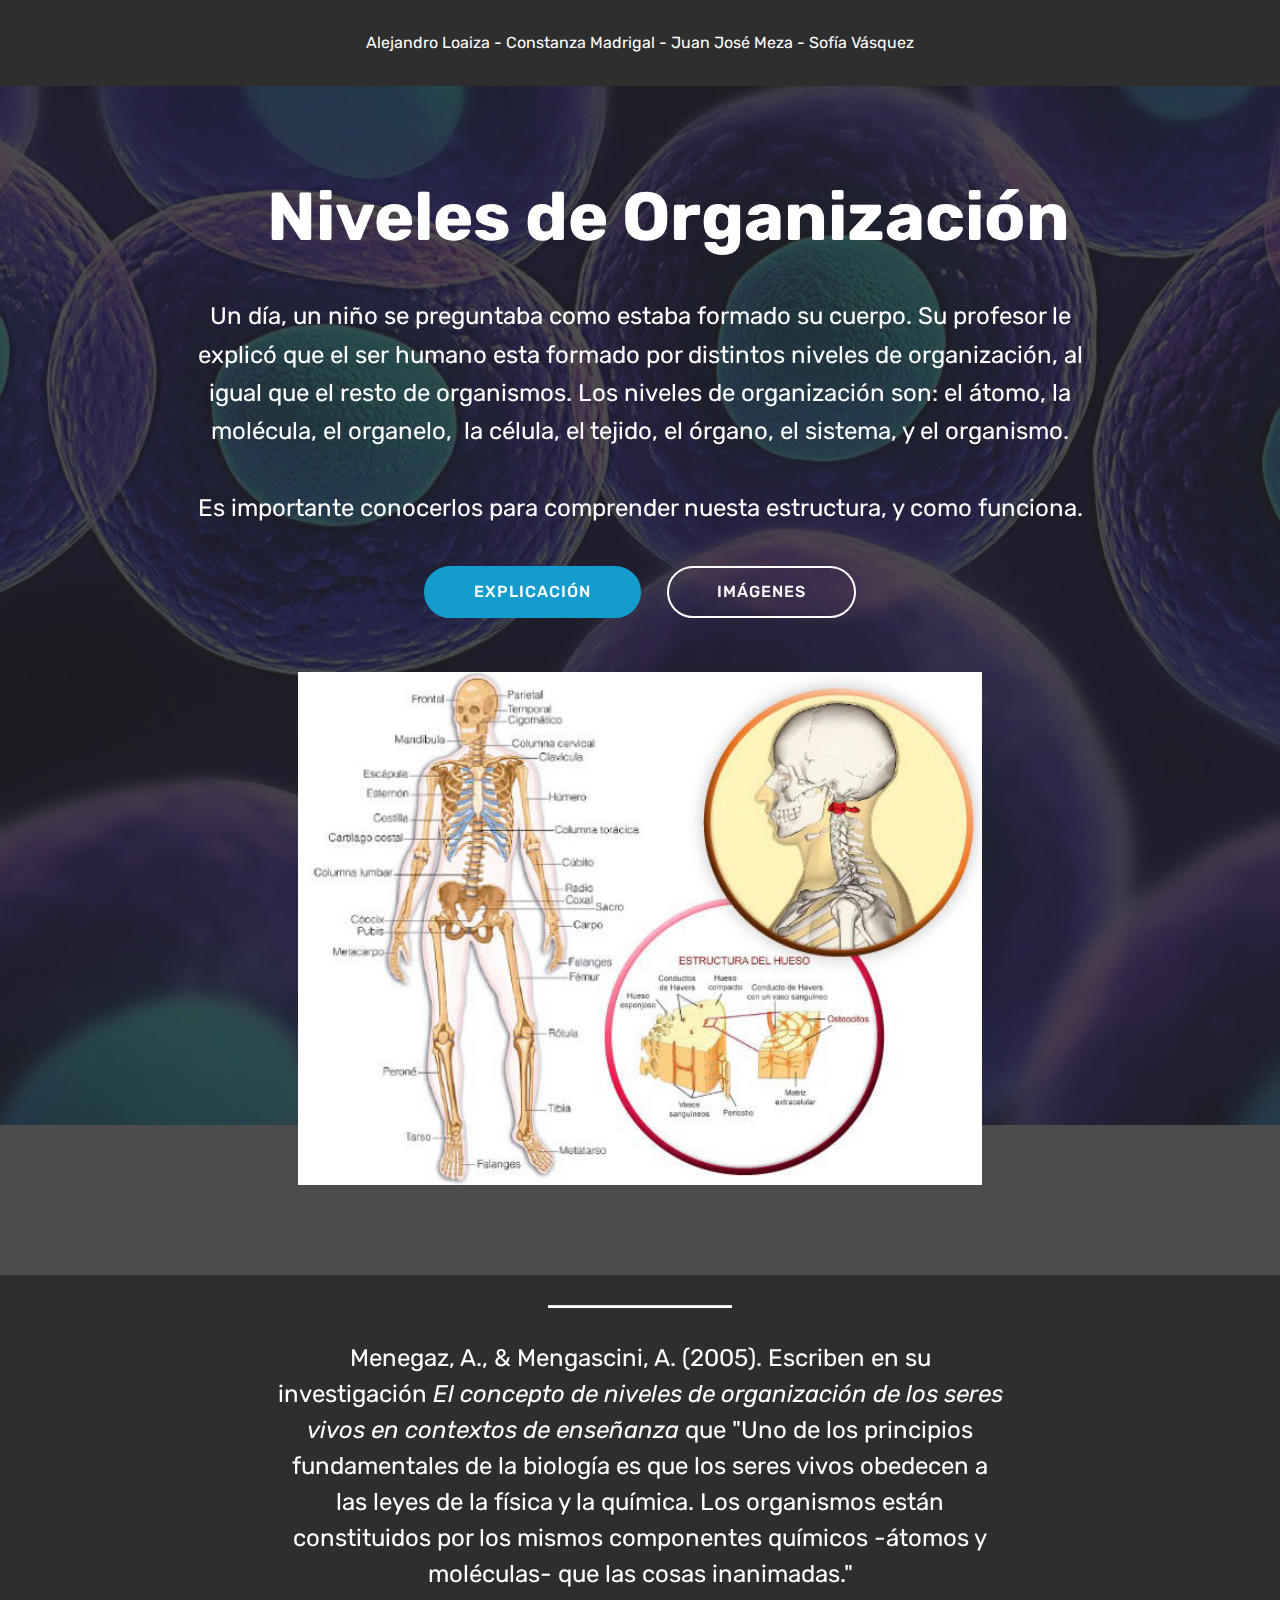
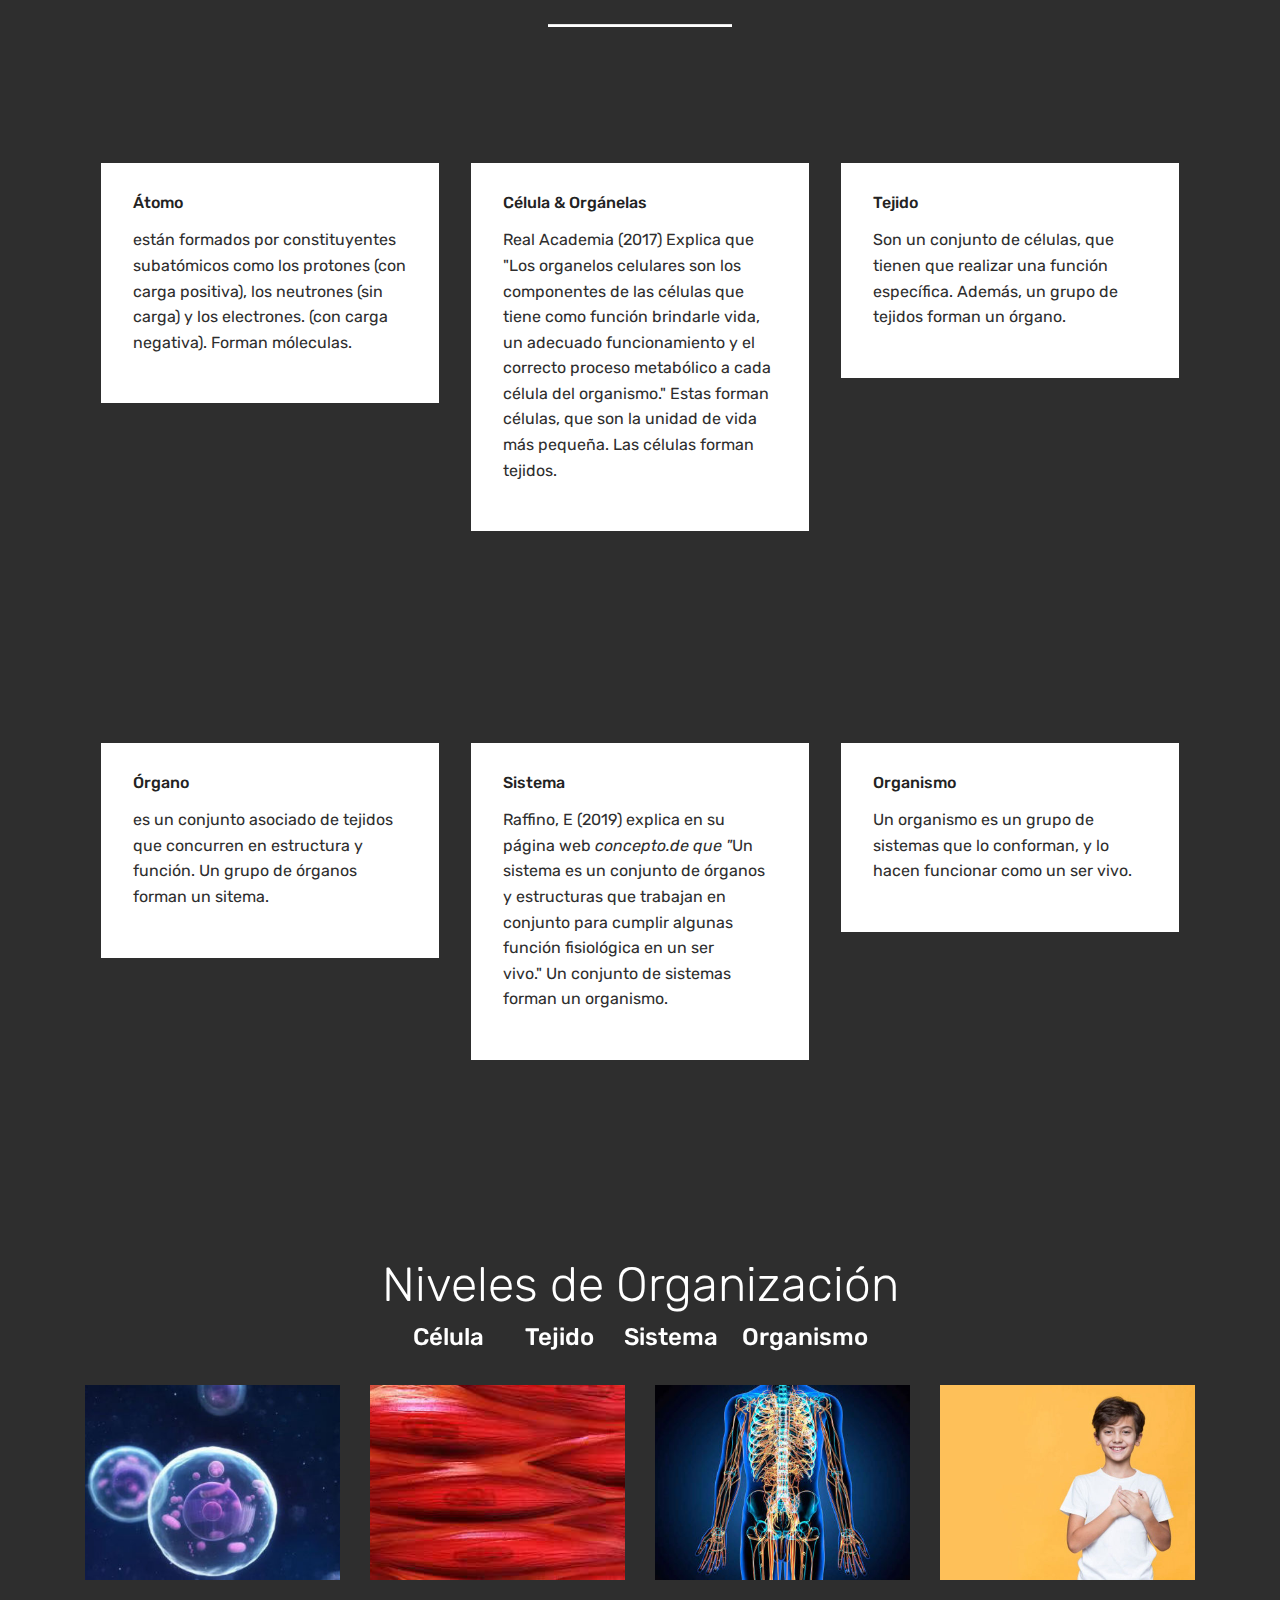
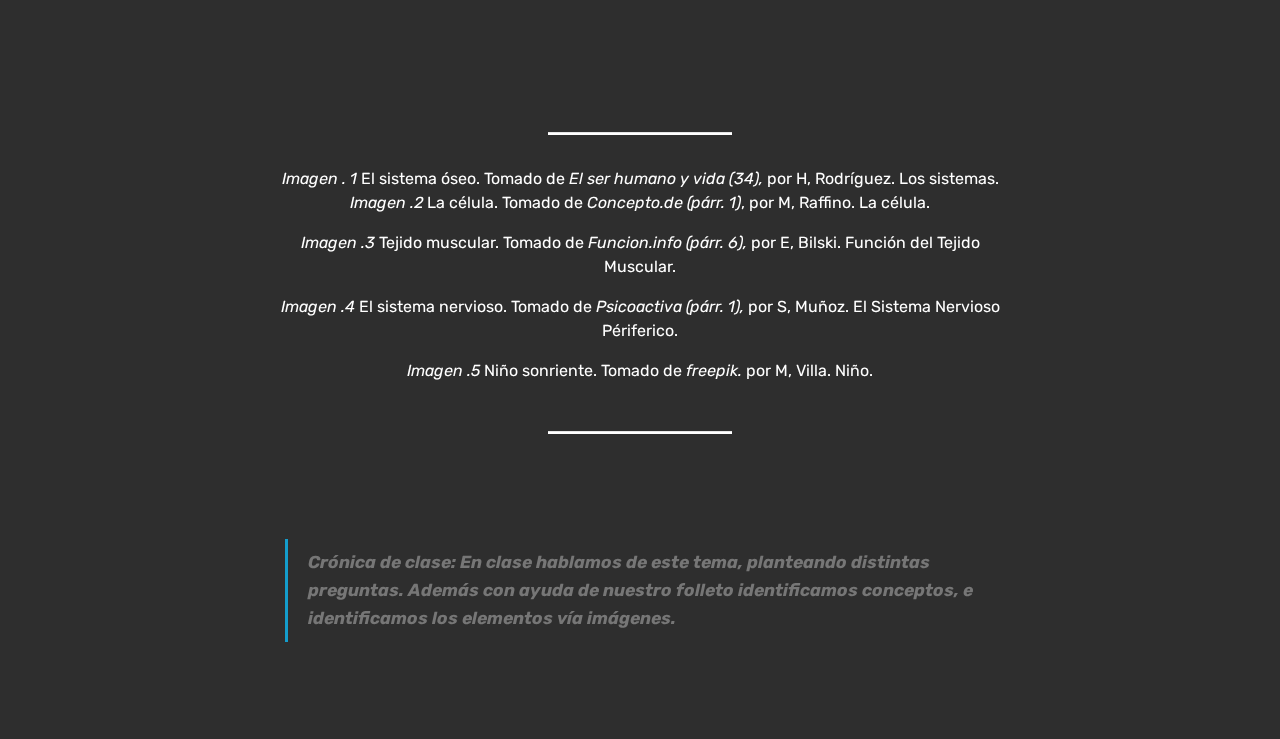
==== page1.html @ 7a5277c5 "create github pages" ====
<!DOCTYPE html>
<html  >
<head>
  <!-- Site made with Mobirise Website Builder v4.12.3, https://mobirise.com -->
  <meta charset="UTF-8">
  <meta http-equiv="X-UA-Compatible" content="IE=edge">
  <meta name="generator" content="Mobirise v4.12.3, mobirise.com">
  <meta name="viewport" content="width=device-width, initial-scale=1, minimum-scale=1">
  <link rel="shortcut icon" href="assets/images/logo4.png" type="image/x-icon">
  <meta name="description" content="Site Builder Description">
  
  
  <title>Niveles &nbsp;de Organización</title>
  <link rel="stylesheet" href="assets/web/assets/mobirise-icons/mobirise-icons.css">
  <link rel="stylesheet" href="assets/bootstrap/css/bootstrap.min.css">
  <link rel="stylesheet" href="assets/bootstrap/css/bootstrap-grid.min.css">
  <link rel="stylesheet" href="assets/bootstrap/css/bootstrap-reboot.min.css">
  <link rel="stylesheet" href="assets/tether/tether.min.css">
  <link rel="stylesheet" href="assets/theme/css/style.css">
  <link rel="preload" as="style" href="assets/mobirise/css/mbr-additional.css"><link rel="stylesheet" href="assets/mobirise/css/mbr-additional.css" type="text/css">
  
  
  
</head>
<body>
  <section once="footers" class="cid-rWWOIj3peO" id="footer6-5">

    

    

    <div class="container">
        <div class="media-container-row align-center mbr-white">
            <div class="col-12">
                <p class="mbr-text mb-0 mbr-fonts-style display-7">Alejandro Loaiza - Constanza Madrigal - Juan José Meza - Sofía Vásquez</p>
            </div>
        </div>
    </div>
</section>

<section class="engine"><a href="https://mobirise.info/o">portfolio site templates</a></section><section class="header4 cid-rWZoRmGzNW mbr-parallax-background" id="header4-6">

    

    <div class="mbr-overlay" style="opacity: 0.8; background-color: rgb(35, 35, 35);">
    </div>

    <div class="container">
        <div class="row justify-content-md-center">
            <div class="media-content col-md-10">
                <h1 class="mbr-section-title align-center mbr-white pb-3 mbr-bold mbr-fonts-style display-1"><p>&nbsp; &nbsp; Niveles de Organización<br></p></h1>
                
                <div class="mbr-text align-center mbr-white pb-3">
                    <p class="mbr-text mbr-fonts-style display-5">Un día, un niño se preguntaba como estaba formado su cuerpo. Su profesor le explicó que el ser&nbsp;humano esta formado por distintos niveles de organización, al igual que el resto de organismos. Los niveles de organización son: el átomo, la molécula, el organelo,&nbsp; la célula, el tejido, el órgano, el sistema, y el organismo. 
<br>
<br>Es importante conocerlos para comprender nuesta estructura, y como funciona.</p>
                </div>
                <div class="mbr-section-btn align-center"><a class="btn btn-md btn-primary display-4" href="page1.html#features4-8">EXPLICACIÓN</a>
                    <a class="btn btn-md btn-white-outline display-4" href="page1.html#gallery5-b">IMÁGENES</a></div>
            </div>
            <div class="mbr-figure pt-5">
                <img src="assets/images/noticia-182714-sistema-oseo-cuerpo-humano-620x465.jpg" alt="Mobirise" title="" style="width: 60%;">
            </div>
        </div>
    </div>
</section>

<section class="mbr-section article content10 cid-rWZoXyyfCO" id="content10-7">
    
     

    <div class="container">
        <div class="inner-container" style="width: 66%;">
            <hr class="line" style="width: 25%;">
            <div class="section-text align-center mbr-white mbr-fonts-style display-5">Menegaz, A., &amp; Mengascini, A. (2005). Escriben en su investigación <em>El concepto de niveles de organización de los seres vivos en contextos de enseñanza</em> que "Uno de los principios fundamentales de la biología es que los seres vivos obedecen a las leyes de la física y la química. Los organismos están constituidos por los mismos componentes químicos -átomos y moléculas- que las cosas inanimadas."</div>
            <hr class="line" style="width: 25%;">
        </div>
    </div>
</section>

<section class="features4 cid-rWZoZ2xTyP" id="features4-8">
    
         

    
    <div class="container">
        <div class="media-container-row">
            <div class="card p-3 col-12 col-md-6 col-lg-4">
                <div class="card-wrapper media-container-row media-container-row">
                    <div class="card-box">
                        <h4 class="card-title pb-3 mbr-fonts-style display-7">Átomo</h4>
                        <p class="mbr-text mbr-fonts-style display-7">están formados por constituyentes subatómicos como los protones (con carga positiva), los neutrones (sin carga) y los electrones. (con carga negativa). Forman móleculas.</p>
                    </div>
                </div>
            </div>

            <div class="card p-3 col-12 col-md-6 col-12 col-md-6 col-lg-4">
                <div class="card-wrapper media-container-row">
                    <div class="card-box">
                        <h4 class="card-title pb-3 mbr-fonts-style display-7">Célula &amp; Orgánelas&nbsp;</h4>
                        <p class="mbr-text mbr-fonts-style display-7">Real Academia (2017) Explica que "Los organelos celulares son los componentes de las células que tiene como función brindarle vida, un adecuado funcionamiento y el correcto proceso metabólico a cada célula del organismo."&nbsp;Estas forman células, que son la unidad de vida más pequeña. Las células forman tejidos.</p>
                    </div>
                </div>
            </div>

            <div class="card p-3 col-12 col-md-6 col-lg-4">
                <div class="card-wrapper media-container-row">
                    <div class="card-box">
                        <h4 class="card-title pb-3 mbr-fonts-style display-7">Tejido</h4>
                        <p class="mbr-text mbr-fonts-style display-7">Son un conjunto de células, que tienen que realizar una función específica. Además, un grupo de tejidos forman un órgano.</p>
                    </div>
                </div>
            </div>

            
        </div>
    </div>
</section>

<section class="features4 cid-rWZpnR6mOl" id="features4-a">
    
         

    
    <div class="container">
        <div class="media-container-row">
            <div class="card p-3 col-12 col-md-6 col-lg-4">
                <div class="card-wrapper media-container-row media-container-row">
                    <div class="card-box">
                        <h4 class="card-title pb-3 mbr-fonts-style display-7">Órgano&nbsp;</h4>
                        <p class="mbr-text mbr-fonts-style display-7">es un conjunto asociado de tejidos que concurren en estructura y función. Un grupo de órganos forman un sitema.</p>
                    </div>
                </div>
            </div>

            <div class="card p-3 col-12 col-md-6 col-12 col-md-6 col-lg-4">
                <div class="card-wrapper media-container-row">
                    <div class="card-box">
                        <h4 class="card-title pb-3 mbr-fonts-style display-7">Sistema</h4>
                        <p class="mbr-text mbr-fonts-style display-7">Raffino, E (2019) explica en su página web<em> concepto.de que "</em>Un sistema es un conjunto de órganos y estructuras que trabajan en conjunto para cumplir algunas función fisiológica en un ser vivo."&nbsp;Un conjunto de sistemas forman un organismo.</p>
                    </div>
                </div>
            </div>

            <div class="card p-3 col-12 col-md-6 col-lg-4">
                <div class="card-wrapper media-container-row">
                    <div class="card-box">
                        <h4 class="card-title pb-3 mbr-fonts-style display-7">Organismo</h4>
                        <p class="mbr-text mbr-fonts-style display-7">Un organismo es un grupo de sistemas que lo conforman, y lo hacen funcionar como un ser vivo.</p>
                    </div>
                </div>
            </div>

            
        </div>
    </div>
</section>

<section class="mbr-gallery gallery5 cid-rWZpqPGuiv" id="gallery5-b">

    

    

    <div class="container">
        <h3 class="mbr-section-title align-center mbr-fonts-style display-2">Niveles de Organización</h3>
        <h4 class="mbr-section-subtitle align-center pb-4 mbr-fonts-style display-5">Célula &nbsp; &nbsp; &nbsp; Tejido &nbsp; &nbsp; Sistema &nbsp; &nbsp;Organismo</h4>
        <div class="row mbr-gallery" data-toggle="modal" data-target="#rX0uHtG4Ke">
            <div class="col-sm-6 col-md-4 col-lg-3 item gallery-image">
                <div class="item-wrapper">
                    <img class="w-100" src="assets/images/celula-e1523472422656-510x261.jpg" alt="" data-slide-to="0" title="" data-target="#rX0uHtGqkc">
                </div>
            </div>
            <div class="col-sm-6 col-md-4 col-lg-3 item gallery-image">
                <div class="item-wrapper">
                    <img class="w-100" src="assets/images/images-280x180.jpg" alt="" data-slide-to="1" title="" data-target="#rX0uHtGqkc">
                </div>
            </div>
            <div class="col-sm-6 col-md-4 col-lg-3 item gallery-image">
                <div class="item-wrapper">
                    <img class="w-100" src="assets/images/sistema-nervioso-periferico-510x287.jpg" alt="" data-slide-to="2" title="" data-target="#rX0uHtGqkc">
                </div>
            </div>
            <div class="col-sm-6 col-md-4 col-lg-3 item gallery-image">
                <div class="item-wrapper">
                    <img class="w-100" src="assets/images/nino-sonriente-cogidos-mano-lugar-corazon-23-2148414510-510x390.jpg" alt="" data-slide-to="3" title="" data-target="#rX0uHtGqkc">
                </div>
            </div>
        </div>

        <div class="modal mbr-slider fade" tabindex="-1" role="dialog" aria-hidden="true" id="rX0uHtG4Ke">
            <div class="modal-dialog" role="document">
                <div class="modal-content">
                    <div class="modal-body">
                        <div class="carousel slide" data-ride="carousel" id="rX0uHtGqkc">
                            <div class="carousel-inner">
                                <div class="carousel-item active">
                                    <img class="d-block w-100" src="assets/images/celula-e1523472422656-510x261.jpg" alt="">
                                </div>
                                <div class="carousel-item">
                                    <img class="d-block w-100" src="assets/images/images-280x180.jpg" alt="">
                                </div>
                                <div class="carousel-item">
                                    <img class="d-block w-100" src="assets/images/sistema-nervioso-periferico-510x287.jpg" alt="">
                                </div>
                                <div class="carousel-item">
                                    <img class="d-block w-100" src="assets/images/nino-sonriente-cogidos-mano-lugar-corazon-23-2148414510-510x390.jpg" alt="">
                                </div>
                            </div>
                            <ol class="carousel-indicators">
                                <li data-slide-to="0" class="active" data-target="#rX0uHtGqkc"></li>
                                <li data-slide-to="1" data-target="#rX0uHtGqkc"></li>
                                <li data-slide-to="2" data-target="#rX0uHtGqkc"></li>
                                <li data-slide-to="3" data-target="#rX0uHtGqkc"></li>
                            </ol>
                            <a role="button" href="" class="close" data-dismiss="modal" aria-label="Close">
                            </a>
                            <a class="carousel-control-prev carousel-control" role="button" data-slide="prev" href="#rX0uHtGqkc">
                                <span class="mbri-left mbr-iconfont" aria-hidden="true"></span>
                                <span class="sr-only">Previous</span>
                            </a>
                            <a class="carousel-control-next carousel-control" role="button" data-slide="next" href="#rX0uHtGqkc">
                                <span class="mbri-right mbr-iconfont" aria-hidden="true"></span>
                                <span class="sr-only">Next</span>
                            </a>
                        </div>
                    </div>
                </div>
            </div>
        </div>
    </div>
</section>

<section class="mbr-section article content10 cid-rX01HEobmO" id="content10-c">
    
     

    <div class="container">
        <div class="inner-container" style="width: 66%;">
            <hr class="line" style="width: 25%;">
            <div class="section-text align-center mbr-white mbr-fonts-style display-7"><p><em>Imagen . 1 </em>El sistema óseo. Tomado de <em>El ser humano y vida (34), </em>por H, Rodríguez. Los sistemas.<br><em>Imagen .2 </em>La célula. Tomado de <em>Concepto.de (párr. 1)</em>, por M, Raffino. La célula<span style="font-size: 1rem;">.</span></p><p><span style="font-size: 1rem;"><em>Imagen .3</em> Tejido muscular. Tomado de <em>Funcion.info (párr. 6), </em>por E, Bilski. Función del Tejido Muscular.</span></p><p><span style="font-size: 1rem;"><em>Imagen .4 </em>El sistema nervioso. Tomado de <em>Psicoactiva (párr. 1), </em>por S, Muñoz. El Sistema Nervioso Périferico.</span></p><p><span style="font-size: 1rem;"><em>Imagen .5</em> Niño sonriente. Tomado de <em>freepik. </em>por M, Villa. Niño.</span></p></div>
            <hr class="line" style="width: 25%;">
        </div>
    </div>
</section>

<section class="mbr-section article content1 cid-rX060e15Qi" id="content2-d">

     

    <div class="container">
        <div class="media-container-row">
            <div class="mbr-text col-12 col-md-8 mbr-fonts-style display-7">
                <blockquote><strong>Crónica de clase: En clase hablamos de este tema, planteando distintas preguntas. Además con ayuda de nuestro folleto identificamos conceptos, e identificamos los elementos vía imágenes.</strong></blockquote>
            </div>
        </div>
    </div>
</section>


  <script src="assets/web/assets/jquery/jquery.min.js"></script>
  <script src="assets/popper/popper.min.js"></script>
  <script src="assets/bootstrap/js/bootstrap.min.js"></script>
  <script src="assets/tether/tether.min.js"></script>
  <script src="assets/smoothscroll/smooth-scroll.js"></script>
  <script src="assets/parallax/jarallax.min.js"></script>
  <script src="assets/theme/js/script.js"></script>
  
  
</body>
</html>
---- assets/web/assets/mobirise-icons/mobirise-icons.css ----
@font-face {
  font-family: 'MobiriseIcons';
  src:  url('mobirise-icons.eot?spat4u');
  src:  url('mobirise-icons.eot?spat4u#iefix') format('embedded-opentype'),
    url('mobirise-icons.ttf?spat4u') format('truetype'),
    url('mobirise-icons.woff?spat4u') format('woff'),
    url('mobirise-icons.svg?spat4u#MobiriseIcons') format('svg');
  font-weight: normal;
  font-style: normal;
  font-display: swap;
}

[class^="mbri-"], [class*=" mbri-"] {
  /* use !important to prevent issues with browser extensions that change fonts */
  font-family: MobiriseIcons !important;
  speak: none;
  font-style: normal;
  font-weight: normal;
  font-variant: normal;
  text-transform: none;
  line-height: 1;

  /* Better Font Rendering =========== */
  -webkit-font-smoothing: antialiased;
  -moz-osx-font-smoothing: grayscale;
}

.mbri-add-submenu:before {
  content: "\e900";
}
.mbri-alert:before {
  content: "\e901";
}
.mbri-align-center:before {
  content: "\e902";
}
.mbri-align-justify:before {
  content: "\e903";
}
.mbri-align-left:before {
  content: "\e904";
}
.mbri-align-right:before {
  content: "\e905";
}
.mbri-android:before {
  content: "\e906";
}
.mbri-apple:before {
  content: "\e907";
}
.mbri-arrow-down:before {
  content: "\e908";
}
.mbri-arrow-next:before {
  content: "\e909";
}
.mbri-arrow-prev:before {
  content: "\e90a";
}
.mbri-arrow-up:before {
  content: "\e90b";
}
.mbri-bold:before {
  content: "\e90c";
}
.mbri-bookmark:before {
  content: "\e90d";
}
.mbri-bootstrap:before {
  content: "\e90e";
}
.mbri-briefcase:before {
  content: "\e90f";
}
.mbri-browse:before {
  content: "\e910";
}
.mbri-bulleted-list:before {
  content: "\e911";
}
.mbri-calendar:before {
  content: "\e912";
}
.mbri-camera:before {
  content: "\e913";
}
.mbri-cart-add:before {
  content: "\e914";
}
.mbri-cart-full:before {
  content: "\e915";
}
.mbri-cash:before {
  content: "\e916";
}
.mbri-change-style:before {
  content: "\e917";
}
.mbri-chat:before {
  content: "\e918";
}
.mbri-clock:before {
  content: "\e919";
}
.mbri-close:before {
  content: "\e91a";
}
.mbri-cloud:before {
  content: "\e91b";
}
.mbri-code:before {
  content: "\e91c";
}
.mbri-contact-form:before {
  content: "\e91d";
}
.mbri-credit-card:before {
  content: "\e91e";
}
.mbri-cursor-click:before {
  content: "\e91f";
}
.mbri-cust-feedback:before {
  content: "\e920";
}
.mbri-database:before {
  content: "\e921";
}
.mbri-delivery:before {
  content: "\e922";
}
.mbri-desktop:before {
  content: "\e923";
}
.mbri-devices:before {
  content: "\e924";
}
.mbri-down:before {
  content: "\e925";
}
.mbri-download:before {
  content: "\e989";
}
.mbri-drag-n-drop:before {
  content: "\e927";
}
.mbri-drag-n-drop2:before {
  content: "\e928";
}
.mbri-edit:before {
  content: "\e929";
}
.mbri-edit2:before {
  content: "\e92a";
}
.mbri-error:before {
  content: "\e92b";
}
.mbri-extension:before {
  content: "\e92c";
}
.mbri-features:before {
  content: "\e92d";
}
.mbri-file:before {
  content: "\e92e";
}
.mbri-flag:before {
  content: "\e92f";
}
.mbri-folder:before {
  content: "\e930";
}
.mbri-gift:before {
  content: "\e931";
}
.mbri-github:before {
  content: "\e932";
}
.mbri-globe:before {
  content: "\e933";
}
.mbri-globe-2:before {
  content: "\e934";
}
.mbri-growing-chart:before {
  content: "\e935";
}
.mbri-hearth:before {
  content: "\e936";
}
.mbri-help:before {
  content: "\e937";
}
.mbri-home:before {
  content: "\e938";
}
.mbri-hot-cup:before {
  content: "\e939";
}
.mbri-idea:before {
  content: "\e93a";
}
.mbri-image-gallery:before {
  content: "\e93b";
}
.mbri-image-slider:before {
  content: "\e93c";
}
.mbri-info:before {
  content: "\e93d";
}
.mbri-italic:before {
  content: "\e93e";
}
.mbri-key:before {
  content: "\e93f";
}
.mbri-laptop:before {
  content: "\e940";
}
.mbri-layers:before {
  content: "\e941";
}
.mbri-left-right:before {
  content: "\e942";
}
.mbri-left:before {
  content: "\e943";
}
.mbri-letter:before {
  content: "\e944";
}
.mbri-like:before {
  content: "\e945";
}
.mbri-link:before {
  content: "\e946";
}
.mbri-lock:before {
  content: "\e947";
}
.mbri-login:before {
  content: "\e948";
}
.mbri-logout:before {
  content: "\e949";
}
.mbri-magic-stick:before {
  content: "\e94a";
}
.mbri-map-pin:before {
  content: "\e94b";
}
.mbri-menu:before {
  content: "\e94c";
}
.mbri-mobile:before {
  content: "\e94d";
}
.mbri-mobile2:before {
  content: "\e94e";
}
.mbri-mobirise:before {
  content: "\e94f";
}
.mbri-more-horizontal:before {
  content: "\e950";
}
.mbri-more-vertical:before {
  content: "\e951";
}
.mbri-music:before {
  content: "\e952";
}
.mbri-new-file:before {
  content: "\e953";
}
.mbri-numbered-list:before {
  content: "\e954";
}
.mbri-opened-folder:before {
  content: "\e955";
}
.mbri-pages:before {
  content: "\e956";
}
.mbri-paper-plane:before {
  content: "\e957";
}
.mbri-paperclip:before {
  content: "\e958";
}
.mbri-photo:before {
  content: "\e959";
}
.mbri-photos:before {
  content: "\e95a";
}
.mbri-pin:before {
  content: "\e95b";
}
.mbri-play:before {
  content: "\e95c";
}
.mbri-plus:before {
  content: "\e95d";
}
.mbri-preview:before {
  content: "\e95e";
}
.mbri-print:before {
  content: "\e95f";
}
.mbri-protect:before {
  content: "\e960";
}
.mbri-question:before {
  content: "\e961";
}
.mbri-quote-left:before {
  content: "\e962";
}
.mbri-quote-right:before {
  content: "\e963";
}
.mbri-refresh:before {
  content: "\e964";
}
.mbri-responsive:before {
  content: "\e965";
}
.mbri-right:before {
  content: "\e966";
}
.mbri-rocket:before {
  content: "\e967";
}
.mbri-sad-face:before {
  content: "\e968";
}
.mbri-sale:before {
  content: "\e969";
}
.mbri-save:before {
  content: "\e96a";
}
.mbri-search:before {
  content: "\e96b";
}
.mbri-setting:before {
  content: "\e96c";
}
.mbri-setting2:before {
  content: "\e96d";
}
.mbri-setting3:before {
  content: "\e96e";
}
.mbri-share:before {
  content: "\e96f";
}
.mbri-shopping-bag:before {
  content: "\e970";
}
.mbri-shopping-basket:before {
  content: "\e971";
}
.mbri-shopping-cart:before {
  content: "\e972";
}
.mbri-sites:before {
  content: "\e973";
}
.mbri-smile-face:before {
  content: "\e974";
}
.mbri-speed:before {
  content: "\e975";
}
.mbri-star:before {
  content: "\e976";
}
.mbri-success:before {
  content: "\e977";
}
.mbri-sun:before {
  content: "\e978";
}
.mbri-sun2:before {
  content: "\e979";
}
.mbri-tablet:before {
  content: "\e97a";
}
.mbri-tablet-vertical:before {
  content: "\e97b";
}
.mbri-target:before {
  content: "\e97c";
}
.mbri-timer:before {
  content: "\e97d";
}
.mbri-to-ftp:before {
  content: "\e97e";
}
.mbri-to-local-drive:before {
  content: "\e97f";
}
.mbri-touch-swipe:before {
  content: "\e980";
}
.mbri-touch:before {
  content: "\e981";
}
.mbri-trash:before {
  content: "\e982";
}
.mbri-underline:before {
  content: "\e983";
}
.mbri-unlink:before {
  content: "\e984";
}
.mbri-unlock:before {
  content: "\e985";
}
.mbri-up-down:before {
  content: "\e986";
}
.mbri-up:before {
  content: "\e987";
}
.mbri-update:before {
  content: "\e988";
}
.mbri-upload:before {
 content: "\e926"; 
}
.mbri-user:before {
  content: "\e98a";
}
.mbri-user2:before {
  content: "\e98b";
}
.mbri-users:before {
  content: "\e98c";
}
.mbri-video:before {
  content: "\e98d";
}
.mbri-video-play:before {
  content: "\e98e";
}
.mbri-watch:before {
  content: "\e98f";
}
.mbri-website-theme:before {
  content: "\e990";
}
.mbri-wifi:before {
  content: "\e991";
}
.mbri-windows:before {
  content: "\e992";
}
.mbri-zoom-out:before {
  content: "\e993";
}
.mbri-redo:before {
  content: "\e994";
}
.mbri-undo:before {
  content: "\e995";
}
---- assets/theme/css/style.css ----
@charset "UTF-8";
/*!
 * Mobirise v4 theme (https://mobirise.com/)
 * Copyright 2017 Mobirise
 */
section {
  background-color: #eeeeee;
}

body {
  font-style: normal;
  line-height: 1.5;
}

section,
.container,
.container-fluid {
  position: relative;
  word-wrap: break-word;
}

a.mbr-iconfont:hover {
  text-decoration: none;
}

.article .lead p,
.article .lead ul,
.article .lead ol,
.article .lead pre,
.article .lead blockquote {
  margin-bottom: 0;
}

ul,
ol,
pre,
blockquote {
  margin-bottom: 2.3125rem;
}

pre {
  background: #f4f4f4;
  padding: 10px 24px;
  white-space: pre-wrap;
}

.inactive {
  -webkit-user-select: none;
  -moz-user-select: none;
  -ms-user-select: none;
  user-select: none;
  pointer-events: none;
  -webkit-user-drag: none;
  user-drag: none;
}

.mbr-section__comments .row {
  justify-content: center;
  -webkit-justify-content: center;
}

a {
  font-style: normal;
  font-weight: 400;
  cursor: pointer;
}
a, a:hover {
  text-decoration: none;
}

figure {
  margin-bottom: 0;
}

body {
  color: #232323;
}

h1,
h2,
h3,
h4,
h5,
h6,
.h1,
.h2,
.h3,
.h4,
.h5,
.h6,
.display-1,
.display-2,
.display-3,
.display-4 {
  line-height: 1;
  word-break: break-word;
  word-wrap: break-word;
}

.mbr-section-title {
  font-style: normal;
  line-height: 1.2;
}

.mbr-section-subtitle {
  line-height: 1.3;
}

.mbr-text {
  font-style: normal;
  line-height: 1.6;
}

b,
strong {
  font-weight: bold;
}

blockquote {
  padding: 10px 0 10px 20px;
  position: relative;
  border-left: 2px solid;
  border-color: #ff3366;
}

input:-webkit-autofill, input:-webkit-autofill:hover, input:-webkit-autofill:focus, input:-webkit-autofill:active {
  transition-delay: 9999s;
  transition-property: background-color, color;
}

textarea[type=hidden] {
  display: none;
}

body {
  position: relative;
}

section {
  background-position: 50% 50%;
  background-repeat: no-repeat;
  background-size: cover;
}
section .mbr-background-video,
section .mbr-background-video-preview {
  position: absolute;
  bottom: 0;
  left: 0;
  right: 0;
  top: 0;
}

.hidden {
  visibility: hidden;
}

.mbr-z-index20 {
  z-index: 20;
}

/*! Base colors */
.mbr-white {
  color: #ffffff;
}

.mbr-black {
  color: #000000;
}

.mbr-bg-white {
  background-color: #ffffff;
}

.mbr-bg-black {
  background-color: #000000;
}

/*! Text-aligns */
.align-left {
  text-align: left;
}

.align-center {
  text-align: center;
}

.align-right {
  text-align: right;
}

@media (max-width: 767px) {
  .align-left,
.align-center,
.align-right,
.mbr-section-btn,
.mbr-section-title {
    text-align: center;
  }
}
/*! Font-weight  */
.mbr-light {
  font-weight: 300;
}

.mbr-regular {
  font-weight: 400;
}

.mbr-semibold {
  font-weight: 500;
}

.mbr-bold {
  font-weight: 700;
}

/*! Media  */
.media-size-item {
  -webkit-flex: 1 1 auto;
  -moz-flex: 1 1 auto;
  -ms-flex: 1 1 auto;
  -o-flex: 1 1 auto;
  flex: 1 1 auto;
}

.media-content {
  -webkit-flex-basis: 100%;
  flex-basis: 100%;
}

.media-container-row {
  display: -ms-flexbox;
  display: -webkit-flex;
  display: flex;
  -webkit-flex-direction: row;
  -ms-flex-direction: row;
  flex-direction: row;
  -webkit-flex-wrap: wrap;
  -ms-flex-wrap: wrap;
  flex-wrap: wrap;
  -webkit-justify-content: center;
  -ms-flex-pack: center;
  justify-content: center;
  -webkit-align-content: center;
  -ms-flex-line-pack: center;
  align-content: center;
  -webkit-align-items: start;
  -ms-flex-align: start;
  align-items: start;
}
.media-container-row .media-size-item {
  width: 400px;
}

.media-container-column {
  display: -ms-flexbox;
  display: -webkit-flex;
  display: flex;
  -webkit-flex-direction: column;
  -ms-flex-direction: column;
  flex-direction: column;
  -webkit-flex-wrap: wrap;
  -ms-flex-wrap: wrap;
  flex-wrap: wrap;
  -webkit-justify-content: center;
  -ms-flex-pack: center;
  justify-content: center;
  -webkit-align-content: center;
  -ms-flex-line-pack: center;
  align-content: center;
  -webkit-align-items: stretch;
  -ms-flex-align: stretch;
  align-items: stretch;
}
.media-container-column > * {
  width: 100%;
}

@media (min-width: 992px) {
  .media-container-row {
    -webkit-flex-wrap: nowrap;
    -ms-flex-wrap: nowrap;
    flex-wrap: nowrap;
  }
}
figure {
  overflow: hidden;
}

figure[mbr-media-size] {
  transition: width 0.1s;
}

.mbr-figure img,
.mbr-figure iframe {
  display: block;
  width: 100%;
}

.card {
  background-color: transparent;
  border: none;
}

.card-box {
  width: 100%;
}

.card-img {
  text-align: center;
  flex-shrink: 0;
  -webkit-flex-shrink: 0;
}

.media {
  max-width: 100%;
  margin: 0 auto;
}

.mbr-figure {
  -ms-flex-item-align: center;
  -ms-grid-row-align: center;
  -webkit-align-self: center;
  align-self: center;
}

.media-container > div {
  max-width: 100%;
}

.mbr-figure img,
.card-img img {
  width: 100%;
}

@media (max-width: 991px) {
  .media-size-item {
    width: auto !important;
  }

  .media {
    width: auto;
  }

  .mbr-figure {
    width: 100% !important;
  }
}
/*! Buttons */
.btn {
  font-weight: 500;
  border-width: 2px;
  font-style: normal;
  letter-spacing: 1px;
  margin: 0.4rem 0.8rem;
  white-space: normal;
  -webkit-transition: all 0.3s ease-in-out;
  -moz-transition: all 0.3s ease-in-out;
  transition: all 0.3s ease-in-out;
  display: inline-flex;
  align-items: center;
  justify-content: center;
  word-break: break-word;
  -webkit-align-items: center;
  -webkit-justify-content: center;
  display: -webkit-inline-flex;
}

.btn-sm {
  font-weight: 500;
  letter-spacing: 1px;
  -webkit-transition: all 0.3s ease-in-out;
  -moz-transition: all 0.3s ease-in-out;
  transition: all 0.3s ease-in-out;
}

.btn-md {
  font-weight: 500;
  letter-spacing: 1px;
  margin: 0.4rem 0.8rem !important;
  -webkit-transition: all 0.3s ease-in-out;
  -moz-transition: all 0.3s ease-in-out;
  transition: all 0.3s ease-in-out;
}

.btn-lg {
  font-weight: 500;
  letter-spacing: 1px;
  margin: 0.4rem 0.8rem !important;
  -webkit-transition: all 0.3s ease-in-out;
  -moz-transition: all 0.3s ease-in-out;
  transition: all 0.3s ease-in-out;
}

.mbr-section-btn {
  margin-left: -0.25rem;
  margin-right: -0.25rem;
  font-size: 0;
}

nav .mbr-section-btn {
  margin-left: 0rem;
  margin-right: 0rem;
}

.btn-form {
  border-radius: 0;
}
.btn-form:hover {
  cursor: pointer;
}

/*! Btn icon margin */
.btn .mbr-iconfont,
.btn.btn-sm .mbr-iconfont {
  cursor: pointer;
  margin-right: 0.5rem;
}

.btn.btn-md .mbr-iconfont,
.btn.btn-md .mbr-iconfont {
  margin-right: 0.8rem;
}

.mbr-regular {
  font-weight: 400;
}

.mbr-semibold {
  font-weight: 500;
}

.mbr-bold {
  font-weight: 700;
}

[type=submit] {
  -webkit-appearance: none;
}

/*! Full-screen */
.mbr-fullscreen .mbr-overlay {
  min-height: 100vh;
}

.mbr-fullscreen {
  display: flex;
  display: -webkit-flex;
  display: -moz-flex;
  display: -ms-flex;
  display: -o-flex;
  align-items: center;
  -webkit-align-items: center;
  min-height: 100vh;
  padding-top: 3rem;
  padding-bottom: 3rem;
}

/*! Map */
.map {
  height: 25rem;
  position: relative;
}
.map iframe {
  width: 100%;
  height: 100%;
}

.mbr-overlay {
  background-color: #000;
  bottom: 0;
  left: 0;
  opacity: 0.5;
  position: absolute;
  right: 0;
  top: 0;
  z-index: 0;
  pointer-events: none;
}

/* Form */
blockquote {
  font-style: italic;
  padding: 10px 0 10px 20px;
  font-size: 1.09rem;
  position: relative;
  border-width: 3px;
}

.form-control {
  background-color: #f5f5f5;
  box-shadow: none;
  color: #565656;
  line-height: 1.43;
  min-height: 3.5em;
  padding: 1.07em 0.5em;
}
.form-control, .form-control:focus {
  border: 1px solid #e8e8e8;
}
.form-active .form-control:invalid {
  border-color: red;
}

.form-control-label {
  position: relative;
  cursor: pointer;
  margin-bottom: 0.357em;
  padding: 0;
}

.alert {
  color: #ffffff;
  border-radius: 0;
  border: 0;
  font-size: 0.875rem;
  line-height: 1.5;
  margin-bottom: 1.875rem;
  padding: 1.25rem;
  position: relative;
}
.alert.alert-form::after {
  background-color: inherit;
  bottom: -7px;
  content: "";
  display: block;
  height: 14px;
  left: 50%;
  margin-left: -7px;
  position: absolute;
  transform: rotate(45deg);
  width: 14px;
  -webkit-transform: rotate(45deg);
}

.form-asterisk {
  font-family: initial;
  position: absolute;
  top: -2px;
  font-weight: normal;
}

/*! Scroll to top arrow */
#scrollToTop a i:before {
  content: "";
  position: absolute;
  height: 40%;
  top: 25%;
  background: #fff;
  width: 2px;
  left: calc(50% - 1px);
}
#scrollToTop a i:after {
  content: "";
  position: absolute;
  display: block;
  border-top: 2px solid #fff;
  border-right: 2px solid #fff;
  width: 40%;
  height: 40%;
  left: 30%;
  bottom: 30%;
  transform: rotate(135deg);
  -webkit-transform: rotate(135deg);
}

.mbr-arrow-up {
  bottom: 25px;
  right: 90px;
  position: fixed;
  text-align: right;
  z-index: 5000;
  color: #ffffff;
  font-size: 32px;
  transform: rotate(180deg);
  -webkit-transform: rotate(180deg);
}

.mbr-arrow-up a {
  background: rgba(0, 0, 0, 0.2);
  border-radius: 3px;
  color: #fff;
  display: inline-block;
  height: 60px;
  width: 60px;
  outline-style: none !important;
  position: relative;
  text-decoration: none;
  transition: all 0.3s ease-in-out;
  cursor: pointer;
  text-align: center;
}
.mbr-arrow-up a:hover {
  background-color: rgba(0, 0, 0, 0.4);
}
.mbr-arrow-up a i {
  line-height: 60px;
}

.mbr-arrow-up-icon {
  display: block;
  color: #fff;
}

.mbr-arrow-up-icon::before {
  content: "›";
  display: inline-block;
  font-family: serif;
  font-size: 32px;
  line-height: 1;
  font-style: normal;
  position: relative;
  top: 6px;
  left: -4px;
  -webkit-transform: rotate(-90deg);
  transform: rotate(-90deg);
}

/*! Arrow Down */
.mbr-arrow {
  position: absolute;
  bottom: 45px;
  left: 50%;
  width: 60px;
  height: 60px;
  cursor: pointer;
  background-color: rgba(80, 80, 80, 0.5);
  border-radius: 50%;
  -webkit-transform: translateX(-50%);
  transform: translateX(-50%);
}
.mbr-arrow > a {
  display: inline-block;
  text-decoration: none;
  outline-style: none;
  -webkit-animation: arrowdown 1.7s ease-in-out infinite;
  animation: arrowdown 1.7s ease-in-out infinite;
}
.mbr-arrow > a > i {
  position: absolute;
  top: -2px;
  left: 15px;
  font-size: 2rem;
}

@keyframes arrowdown {
  0% {
    transform: translateY(0px);
    -webkit-transform: translateY(0px);
  }
  50% {
    transform: translateY(-5px);
    -webkit-transform: translateY(-5px);
  }
  100% {
    transform: translateY(0px);
    -webkit-transform: translateY(0px);
  }
}
@-webkit-keyframes arrowdown {
  0% {
    transform: translateY(0px);
    -webkit-transform: translateY(0px);
  }
  50% {
    transform: translateY(-5px);
    -webkit-transform: translateY(-5px);
  }
  100% {
    transform: translateY(0px);
    -webkit-transform: translateY(0px);
  }
}
@media (max-width: 500px) {
  .mbr-arrow-up {
    left: 50%;
    right: auto;
    transform: translateX(-50%) rotate(180deg);
    -webkit-transform: translateX(-50%) rotate(180deg);
  }
}
/*Gradients animation*/
@keyframes gradient-animation {
  from {
    background-position: 0% 100%;
    animation-timing-function: ease-in-out;
  }
  to {
    background-position: 100% 0%;
    animation-timing-function: ease-in-out;
  }
}
@-webkit-keyframes gradient-animation {
  from {
    background-position: 0% 100%;
    animation-timing-function: ease-in-out;
  }
  to {
    background-position: 100% 0%;
    animation-timing-function: ease-in-out;
  }
}
.bg-gradient {
  background-size: 200% 200%;
  animation: gradient-animation 5s infinite alternate;
  -webkit-animation: gradient-animation 5s infinite alternate;
}

.menu .navbar-brand {
  display: -webkit-flex;
}
.menu .navbar-brand span {
  display: flex;
  display: -webkit-flex;
}
.menu .navbar-brand .navbar-caption-wrap {
  display: -webkit-flex;
}
.menu .navbar-brand .navbar-logo img {
  display: -webkit-flex;
}
@media (min-width: 768px) and (max-width: 1023px) {
  .menu .navbar-toggleable-sm .navbar-nav {
    display: -webkit-box;
    display: -webkit-flex;
    display: -ms-flexbox;
  }
}
@media (max-width: 1023px) {
  .menu .navbar-collapse {
    max-height: 93.5vh;
  }
  .menu .navbar-collapse.show {
    overflow: auto;
  }
}
@media (min-width: 1024px) {
  .menu .navbar-nav.nav-dropdown {
    display: -webkit-flex;
  }
  .menu .navbar-toggleable-sm .navbar-collapse {
    display: -webkit-flex !important;
  }
  .menu .collapsed .navbar-collapse {
    max-height: 93.5vh;
  }
  .menu .collapsed .navbar-collapse.show {
    overflow: auto;
  }
}
@media (max-width: 767px) {
  .menu .navbar-collapse {
    max-height: 80vh;
  }
}

/* Others*/
.note-check a[data-value=Rubik] {
  font-style: normal;
}

.mbr-arrow a {
  color: #ffffff;
}

@media (max-width: 767px) {
  .mbr-arrow {
    display: none;
  }
}
.navbar {
  display: -webkit-flex;
  -webkit-flex-wrap: wrap;
  -webkit-align-items: center;
  -webkit-justify-content: space-between;
}

.navbar-collapse {
  -webkit-flex-basis: 100%;
  -webkit-flex-grow: 1;
  -webkit-align-items: center;
}

.nav-dropdown .link {
  padding: 0.667em 1.667em !important;
  margin: 0 !important;
}

.nav {
  display: -webkit-flex;
  -webkit-flex-wrap: wrap;
}

.row {
  display: -webkit-flex;
  -webkit-flex-wrap: wrap;
}

.justify-content-center {
  -webkit-justify-content: center;
}

.form-inline {
  display: -webkit-flex;
  -webkit-flex-flow: row wrap;
  -webkit-align-items: center;
}

.card-wrapper {
  -webkit-flex: 1;
}

.carousel-control {
  z-index: 10;
  display: -webkit-flex;
  -webkit-align-items: center;
  -webkit-justify-content: center;
}

.carousel-controls {
  display: -webkit-flex;
}

.media {
  display: -webkit-flex;
}

.form-group:focus {
  outline: none;
}

.jq-selectbox__select {
  padding: 1.07em 0.5em;
  position: absolute;
  top: 0;
  left: 0;
  width: 100%;
}

.jq-selectbox__dropdown {
  position: absolute;
  top: 100%;
  left: 0 !important;
  width: 100% !important;
}

.jq-selectbox__trigger-arrow {
  transform: translateY(-50%);
}

.jq-selectbox li {
  padding: 1.07em 0.5em;
}

input[type=range] {
  padding-left: 0 !important;
  padding-right: 0 !important;
}

.modal-dialog,
.modal-content {
  height: 100%;
}

.modal-dialog .carousel-inner {
  height: calc(100vh - 1.75rem);
}
@media (max-width: 575px) {
  .modal-dialog .carousel-inner {
    height: calc(100vh - 1rem);
  }
}

.carousel-item {
  text-align: center;
}

.carousel-item img {
  margin: auto;
}

.navbar-toggler {
  -webkit-align-self: flex-start;
  -ms-flex-item-align: start;
  align-self: flex-start;
  padding: 0.25rem 0.75rem;
  font-size: 1.25rem;
  line-height: 1;
  background: transparent;
  border: 1px solid transparent;
  -webkit-border-radius: 0.25rem;
  border-radius: 0.25rem;
}

.navbar-toggler:focus,
.navbar-toggler:hover {
  text-decoration: none;
}

.navbar-toggler-icon {
  display: inline-block;
  width: 1.5em;
  height: 1.5em;
  vertical-align: middle;
  content: "";
  background: no-repeat center center;
  -webkit-background-size: 100% 100%;
  -o-background-size: 100% 100%;
  background-size: 100% 100%;
}

.navbar-toggler-left {
  position: absolute;
  left: 1rem;
}

.navbar-toggler-right {
  position: absolute;
  right: 1rem;
}

@media (max-width: 575px) {
  .navbar-toggleable .navbar-nav .dropdown-menu {
    position: static;
    float: none;
  }

  .navbar-toggleable > .container {
    padding-right: 0;
    padding-left: 0;
  }
}
@media (min-width: 576px) {
  .navbar-toggleable {
    -webkit-box-orient: horizontal;
    -webkit-box-direction: normal;
    -webkit-flex-direction: row;
    -ms-flex-direction: row;
    flex-direction: row;
    -webkit-flex-wrap: nowrap;
    -ms-flex-wrap: nowrap;
    flex-wrap: nowrap;
    -webkit-box-align: center;
    -webkit-align-items: center;
    -ms-flex-align: center;
    align-items: center;
  }

  .navbar-toggleable .navbar-nav {
    -webkit-box-orient: horizontal;
    -webkit-box-direction: normal;
    -webkit-flex-direction: row;
    -ms-flex-direction: row;
    flex-direction: row;
  }

  .navbar-toggleable .navbar-nav .nav-link {
    padding-right: 0.5rem;
    padding-left: 0.5rem;
  }

  .navbar-toggleable > .container {
    display: -webkit-box;
    display: -webkit-flex;
    display: -ms-flexbox;
    display: flex;
    -webkit-flex-wrap: nowrap;
    -ms-flex-wrap: nowrap;
    flex-wrap: nowrap;
    -webkit-box-align: center;
    -webkit-align-items: center;
    -ms-flex-align: center;
    align-items: center;
  }

  .navbar-toggleable .navbar-collapse {
    display: -webkit-box !important;
    display: -webkit-flex !important;
    display: -ms-flexbox !important;
    display: flex !important;
    width: 100%;
  }

  .navbar-toggleable .navbar-toggler {
    display: none;
  }
}
@media (max-width: 767px) {
  .navbar-toggleable-sm .navbar-nav .dropdown-menu {
    position: static;
    float: none;
  }

  .navbar-toggleable-sm > .container {
    padding-right: 0;
    padding-left: 0;
  }
}
@media (min-width: 768px) {
  .navbar-toggleable-sm {
    -webkit-box-orient: horizontal;
    -webkit-box-direction: normal;
    -webkit-flex-direction: row;
    -ms-flex-direction: row;
    flex-direction: row;
    -webkit-flex-wrap: nowrap;
    -ms-flex-wrap: nowrap;
    flex-wrap: nowrap;
    -webkit-box-align: center;
    -webkit-align-items: center;
    -ms-flex-align: center;
    align-items: center;
  }

  .navbar-toggleable-sm .navbar-nav {
    -webkit-box-orient: horizontal;
    -webkit-box-direction: normal;
    -webkit-flex-direction: row;
    -ms-flex-direction: row;
    flex-direction: row;
  }

  .navbar-toggleable-sm .navbar-nav .nav-link {
    padding-right: 0.5rem;
    padding-left: 0.5rem;
  }

  .navbar-toggleable-sm > .container {
    display: -webkit-box;
    display: -webkit-flex;
    display: -ms-flexbox;
    display: flex;
    -webkit-flex-wrap: nowrap;
    -ms-flex-wrap: nowrap;
    flex-wrap: nowrap;
    -webkit-box-align: center;
    -webkit-align-items: center;
    -ms-flex-align: center;
    align-items: center;
  }

  .navbar-toggleable-sm .navbar-collapse {
    display: none;
    width: 100%;
  }

  .navbar-toggleable-sm .navbar-toggler {
    display: none;
  }
}
@media (max-width: 1023px) {
  .navbar-toggleable-md .navbar-nav .dropdown-menu {
    position: static;
    float: none;
  }

  .navbar-toggleable-md > .container {
    padding-right: 0;
    padding-left: 0;
  }
}
@media (min-width: 1024px) {
  .navbar-toggleable-md {
    -webkit-box-orient: horizontal;
    -webkit-box-direction: normal;
    -webkit-flex-direction: row;
    -ms-flex-direction: row;
    flex-direction: row;
    -webkit-flex-wrap: nowrap;
    -ms-flex-wrap: nowrap;
    flex-wrap: nowrap;
    -webkit-box-align: center;
    -webkit-align-items: center;
    -ms-flex-align: center;
    align-items: center;
  }

  .navbar-toggleable-md .navbar-nav {
    -webkit-box-orient: horizontal;
    -webkit-box-direction: normal;
    -webkit-flex-direction: row;
    -ms-flex-direction: row;
    flex-direction: row;
  }

  .navbar-toggleable-md .navbar-nav .nav-link {
    padding-right: 0.5rem;
    padding-left: 0.5rem;
  }

  .navbar-toggleable-md > .container {
    display: -webkit-box;
    display: -webkit-flex;
    display: -ms-flexbox;
    display: flex;
    -webkit-flex-wrap: nowrap;
    -ms-flex-wrap: nowrap;
    flex-wrap: nowrap;
    -webkit-box-align: center;
    -webkit-align-items: center;
    -ms-flex-align: center;
    align-items: center;
  }

  .navbar-toggleable-md .navbar-collapse {
    display: -webkit-box !important;
    display: -webkit-flex !important;
    display: -ms-flexbox !important;
    display: flex !important;
    width: 100%;
  }

  .navbar-toggleable-md .navbar-toggler {
    display: none;
  }
}
@media (max-width: 1199px) {
  .navbar-toggleable-lg .navbar-nav .dropdown-menu {
    position: static;
    float: none;
  }

  .navbar-toggleable-lg > .container {
    padding-right: 0;
    padding-left: 0;
  }
}
@media (min-width: 1200px) {
  .navbar-toggleable-lg {
    -webkit-box-orient: horizontal;
    -webkit-box-direction: normal;
    -webkit-flex-direction: row;
    -ms-flex-direction: row;
    flex-direction: row;
    -webkit-flex-wrap: nowrap;
    -ms-flex-wrap: nowrap;
    flex-wrap: nowrap;
    -webkit-box-align: center;
    -webkit-align-items: center;
    -ms-flex-align: center;
    align-items: center;
  }

  .navbar-toggleable-lg .navbar-nav {
    -webkit-box-orient: horizontal;
    -webkit-box-direction: normal;
    -webkit-flex-direction: row;
    -ms-flex-direction: row;
    flex-direction: row;
  }

  .navbar-toggleable-lg .navbar-nav .nav-link {
    padding-right: 0.5rem;
    padding-left: 0.5rem;
  }

  .navbar-toggleable-lg > .container {
    display: -webkit-box;
    display: -webkit-flex;
    display: -ms-flexbox;
    display: flex;
    -webkit-flex-wrap: nowrap;
    -ms-flex-wrap: nowrap;
    flex-wrap: nowrap;
    -webkit-box-align: center;
    -webkit-align-items: center;
    -ms-flex-align: center;
    align-items: center;
  }

  .navbar-toggleable-lg .navbar-collapse {
    display: -webkit-box !important;
    display: -webkit-flex !important;
    display: -ms-flexbox !important;
    display: flex !important;
    width: 100%;
  }

  .navbar-toggleable-lg .navbar-toggler {
    display: none;
  }
}
.navbar-toggleable-xl {
  -webkit-box-orient: horizontal;
  -webkit-box-direction: normal;
  -webkit-flex-direction: row;
  -ms-flex-direction: row;
  flex-direction: row;
  -webkit-flex-wrap: nowrap;
  -ms-flex-wrap: nowrap;
  flex-wrap: nowrap;
  -webkit-box-align: center;
  -webkit-align-items: center;
  -ms-flex-align: center;
  align-items: center;
}

.navbar-toggleable-xl .navbar-nav .dropdown-menu {
  position: static;
  float: none;
}

.navbar-toggleable-xl > .container {
  padding-right: 0;
  padding-left: 0;
}

.navbar-toggleable-xl .navbar-nav {
  -webkit-box-orient: horizontal;
  -webkit-box-direction: normal;
  -webkit-flex-direction: row;
  -ms-flex-direction: row;
  flex-direction: row;
}

.navbar-toggleable-xl .navbar-nav .nav-link {
  padding-right: 0.5rem;
  padding-left: 0.5rem;
}

.navbar-toggleable-xl > .container {
  display: -webkit-box;
  display: -webkit-flex;
  display: -ms-flexbox;
  display: flex;
  -webkit-flex-wrap: nowrap;
  -ms-flex-wrap: nowrap;
  flex-wrap: nowrap;
  -webkit-box-align: center;
  -webkit-align-items: center;
  -ms-flex-align: center;
  align-items: center;
}

.navbar-toggleable-xl .navbar-collapse {
  display: -webkit-box !important;
  display: -webkit-flex !important;
  display: -ms-flexbox !important;
  display: flex !important;
  width: 100%;
}

.navbar-toggleable-xl .navbar-toggler {
  display: none;
}

.card-img {
  width: auto;
}

.menu .navbar.collapsed:not(.beta-menu) {
  flex-direction: column;
  -webkit-flex-direction: column;
}

.carousel-item.active,
.carousel-item-next,
.carousel-item-prev {
  display: -webkit-box;
  display: -webkit-flex;
  display: -ms-flexbox;
  display: flex;
}

.note-air-layout .dropup .dropdown-menu,
.note-air-layout .navbar-fixed-bottom .dropdown .dropdown-menu {
  bottom: initial !important;
}

html,
body {
  height: auto;
  min-height: 100vh;
}

.dropup .dropdown-toggle::after {
  display: none;
}.engine {
	position: absolute;
	text-indent: -2400px;
	text-align: center;
	padding: 0;
	top: 0;
	left: -2400px;
}
---- assets/mobirise/css/mbr-additional.css ----
@import url(https://fonts.googleapis.com/css?family=Rubik:300,300i,400,400i,500,500i,700,700i,900,900i&display=swap);





body {
  font-family: Rubik;
}
.display-1 {
  font-family: 'Rubik', sans-serif;
  font-size: 4.25rem;
  font-display: swap;
}
.display-1 > .mbr-iconfont {
  font-size: 6.8rem;
}
.display-2 {
  font-family: 'Rubik', sans-serif;
  font-size: 3rem;
  font-display: swap;
}
.display-2 > .mbr-iconfont {
  font-size: 4.8rem;
}
.display-4 {
  font-family: 'Rubik', sans-serif;
  font-size: 1rem;
  font-display: swap;
}
.display-4 > .mbr-iconfont {
  font-size: 1.6rem;
}
.display-5 {
  font-family: 'Rubik', sans-serif;
  font-size: 1.5rem;
  font-display: swap;
}
.display-5 > .mbr-iconfont {
  font-size: 2.4rem;
}
.display-7 {
  font-family: 'Rubik', sans-serif;
  font-size: 1rem;
  font-display: swap;
}
.display-7 > .mbr-iconfont {
  font-size: 1.6rem;
}
/* ---- Fluid typography for mobile devices ---- */
/* 1.4 - font scale ratio ( bootstrap == 1.42857 ) */
/* 100vw - current viewport width */
/* (48 - 20)  48 == 48rem == 768px, 20 == 20rem == 320px(minimal supported viewport) */
/* 0.65 - min scale variable, may vary */
@media (max-width: 768px) {
  .display-1 {
    font-size: 3.4rem;
    font-size: calc( 2.1374999999999997rem + (4.25 - 2.1374999999999997) * ((100vw - 20rem) / (48 - 20)));
    line-height: calc( 1.4 * (2.1374999999999997rem + (4.25 - 2.1374999999999997) * ((100vw - 20rem) / (48 - 20))));
  }
  .display-2 {
    font-size: 2.4rem;
    font-size: calc( 1.7rem + (3 - 1.7) * ((100vw - 20rem) / (48 - 20)));
    line-height: calc( 1.4 * (1.7rem + (3 - 1.7) * ((100vw - 20rem) / (48 - 20))));
  }
  .display-4 {
    font-size: 0.8rem;
    font-size: calc( 1rem + (1 - 1) * ((100vw - 20rem) / (48 - 20)));
    line-height: calc( 1.4 * (1rem + (1 - 1) * ((100vw - 20rem) / (48 - 20))));
  }
  .display-5 {
    font-size: 1.2rem;
    font-size: calc( 1.175rem + (1.5 - 1.175) * ((100vw - 20rem) / (48 - 20)));
    line-height: calc( 1.4 * (1.175rem + (1.5 - 1.175) * ((100vw - 20rem) / (48 - 20))));
  }
}
/* Buttons */
.btn {
  padding: 1rem 3rem;
  border-radius: 3px;
}
.btn-sm {
  padding: 0.6rem 1.5rem;
  border-radius: 3px;
}
.btn-md {
  padding: 1rem 3rem;
  border-radius: 3px;
}
.btn-lg {
  padding: 1.2rem 3.2rem;
  border-radius: 3px;
}
.bg-primary {
  background-color: #149dcc !important;
}
.bg-success {
  background-color: #f7ed4a !important;
}
.bg-info {
  background-color: #82786e !important;
}
.bg-warning {
  background-color: #879a9f !important;
}
.bg-danger {
  background-color: #b1a374 !important;
}
.btn-primary,
.btn-primary:active {
  background-color: #149dcc !important;
  border-color: #149dcc !important;
  color: #ffffff !important;
}
.btn-primary:hover,
.btn-primary:focus,
.btn-primary.focus,
.btn-primary.active {
  color: #ffffff !important;
  background-color: #0d6786 !important;
  border-color: #0d6786 !important;
}
.btn-primary.disabled,
.btn-primary:disabled {
  color: #ffffff !important;
  background-color: #0d6786 !important;
  border-color: #0d6786 !important;
}
.btn-secondary,
.btn-secondary:active {
  background-color: #ff3366 !important;
  border-color: #ff3366 !important;
  color: #ffffff !important;
}
.btn-secondary:hover,
.btn-secondary:focus,
.btn-secondary.focus,
.btn-secondary.active {
  color: #ffffff !important;
  background-color: #e50039 !important;
  border-color: #e50039 !important;
}
.btn-secondary.disabled,
.btn-secondary:disabled {
  color: #ffffff !important;
  background-color: #e50039 !important;
  border-color: #e50039 !important;
}
.btn-info,
.btn-info:active {
  background-color: #82786e !important;
  border-color: #82786e !important;
  color: #ffffff !important;
}
.btn-info:hover,
.btn-info:focus,
.btn-info.focus,
.btn-info.active {
  color: #ffffff !important;
  background-color: #59524b !important;
  border-color: #59524b !important;
}
.btn-info.disabled,
.btn-info:disabled {
  color: #ffffff !important;
  background-color: #59524b !important;
  border-color: #59524b !important;
}
.btn-success,
.btn-success:active {
  background-color: #f7ed4a !important;
  border-color: #f7ed4a !important;
  color: #3f3c03 !important;
}
.btn-success:hover,
.btn-success:focus,
.btn-success.focus,
.btn-success.active {
  color: #3f3c03 !important;
  background-color: #eadd0a !important;
  border-color: #eadd0a !important;
}
.btn-success.disabled,
.btn-success:disabled {
  color: #3f3c03 !important;
  background-color: #eadd0a !important;
  border-color: #eadd0a !important;
}
.btn-warning,
.btn-warning:active {
  background-color: #879a9f !important;
  border-color: #879a9f !important;
  color: #ffffff !important;
}
.btn-warning:hover,
.btn-warning:focus,
.btn-warning.focus,
.btn-warning.active {
  color: #ffffff !important;
  background-color: #617479 !important;
  border-color: #617479 !important;
}
.btn-warning.disabled,
.btn-warning:disabled {
  color: #ffffff !important;
  background-color: #617479 !important;
  border-color: #617479 !important;
}
.btn-danger,
.btn-danger:active {
  background-color: #b1a374 !important;
  border-color: #b1a374 !important;
  color: #ffffff !important;
}
.btn-danger:hover,
.btn-danger:focus,
.btn-danger.focus,
.btn-danger.active {
  color: #ffffff !important;
  background-color: #8b7d4e !important;
  border-color: #8b7d4e !important;
}
.btn-danger.disabled,
.btn-danger:disabled {
  color: #ffffff !important;
  background-color: #8b7d4e !important;
  border-color: #8b7d4e !important;
}
.btn-white {
  color: #333333 !important;
}
.btn-white,
.btn-white:active {
  background-color: #ffffff !important;
  border-color: #ffffff !important;
  color: #808080 !important;
}
.btn-white:hover,
.btn-white:focus,
.btn-white.focus,
.btn-white.active {
  color: #808080 !important;
  background-color: #d9d9d9 !important;
  border-color: #d9d9d9 !important;
}
.btn-white.disabled,
.btn-white:disabled {
  color: #808080 !important;
  background-color: #d9d9d9 !important;
  border-color: #d9d9d9 !important;
}
.btn-black,
.btn-black:active {
  background-color: #333333 !important;
  border-color: #333333 !important;
  color: #ffffff !important;
}
.btn-black:hover,
.btn-black:focus,
.btn-black.focus,
.btn-black.active {
  color: #ffffff !important;
  background-color: #0d0d0d !important;
  border-color: #0d0d0d !important;
}
.btn-black.disabled,
.btn-black:disabled {
  color: #ffffff !important;
  background-color: #0d0d0d !important;
  border-color: #0d0d0d !important;
}
.btn-primary-outline,
.btn-primary-outline:active {
  background: none;
  border-color: #0b566f;
  color: #0b566f;
}
.btn-primary-outline:hover,
.btn-primary-outline:focus,
.btn-primary-outline.focus,
.btn-primary-outline.active {
  color: #ffffff;
  background-color: #149dcc;
  border-color: #149dcc;
}
.btn-primary-outline.disabled,
.btn-primary-outline:disabled {
  color: #ffffff !important;
  background-color: #149dcc !important;
  border-color: #149dcc !important;
}
.btn-secondary-outline,
.btn-secondary-outline:active {
  background: none;
  border-color: #cc0033;
  color: #cc0033;
}
.btn-secondary-outline:hover,
.btn-secondary-outline:focus,
.btn-secondary-outline.focus,
.btn-secondary-outline.active {
  color: #ffffff;
  background-color: #ff3366;
  border-color: #ff3366;
}
.btn-secondary-outline.disabled,
.btn-secondary-outline:disabled {
  color: #ffffff !important;
  background-color: #ff3366 !important;
  border-color: #ff3366 !important;
}
.btn-info-outline,
.btn-info-outline:active {
  background: none;
  border-color: #4b453f;
  color: #4b453f;
}
.btn-info-outline:hover,
.btn-info-outline:focus,
.btn-info-outline.focus,
.btn-info-outline.active {
  color: #ffffff;
  background-color: #82786e;
  border-color: #82786e;
}
.btn-info-outline.disabled,
.btn-info-outline:disabled {
  color: #ffffff !important;
  background-color: #82786e !important;
  border-color: #82786e !important;
}
.btn-success-outline,
.btn-success-outline:active {
  background: none;
  border-color: #d2c609;
  color: #d2c609;
}
.btn-success-outline:hover,
.btn-success-outline:focus,
.btn-success-outline.focus,
.btn-success-outline.active {
  color: #3f3c03;
  background-color: #f7ed4a;
  border-color: #f7ed4a;
}
.btn-success-outline.disabled,
.btn-success-outline:disabled {
  color: #3f3c03 !important;
  background-color: #f7ed4a !important;
  border-color: #f7ed4a !important;
}
.btn-warning-outline,
.btn-warning-outline:active {
  background: none;
  border-color: #55666b;
  color: #55666b;
}
.btn-warning-outline:hover,
.btn-warning-outline:focus,
.btn-warning-outline.focus,
.btn-warning-outline.active {
  color: #ffffff;
  background-color: #879a9f;
  border-color: #879a9f;
}
.btn-warning-outline.disabled,
.btn-warning-outline:disabled {
  color: #ffffff !important;
  background-color: #879a9f !important;
  border-color: #879a9f !important;
}
.btn-danger-outline,
.btn-danger-outline:active {
  background: none;
  border-color: #7a6e45;
  color: #7a6e45;
}
.btn-danger-outline:hover,
.btn-danger-outline:focus,
.btn-danger-outline.focus,
.btn-danger-outline.active {
  color: #ffffff;
  background-color: #b1a374;
  border-color: #b1a374;
}
.btn-danger-outline.disabled,
.btn-danger-outline:disabled {
  color: #ffffff !important;
  background-color: #b1a374 !important;
  border-color: #b1a374 !important;
}
.btn-black-outline,
.btn-black-outline:active {
  background: none;
  border-color: #000000;
  color: #000000;
}
.btn-black-outline:hover,
.btn-black-outline:focus,
.btn-black-outline.focus,
.btn-black-outline.active {
  color: #ffffff;
  background-color: #333333;
  border-color: #333333;
}
.btn-black-outline.disabled,
.btn-black-outline:disabled {
  color: #ffffff !important;
  background-color: #333333 !important;
  border-color: #333333 !important;
}
.btn-white-outline,
.btn-white-outline:active,
.btn-white-outline.active {
  background: none;
  border-color: #ffffff;
  color: #ffffff;
}
.btn-white-outline:hover,
.btn-white-outline:focus,
.btn-white-outline.focus {
  color: #333333;
  background-color: #ffffff;
  border-color: #ffffff;
}
.text-primary {
  color: #149dcc !important;
}
.text-secondary {
  color: #ff3366 !important;
}
.text-success {
  color: #f7ed4a !important;
}
.text-info {
  color: #82786e !important;
}
.text-warning {
  color: #879a9f !important;
}
.text-danger {
  color: #b1a374 !important;
}
.text-white {
  color: #ffffff !important;
}
.text-black {
  color: #000000 !important;
}
a.text-primary:hover,
a.text-primary:focus {
  color: #0b566f !important;
}
a.text-secondary:hover,
a.text-secondary:focus {
  color: #cc0033 !important;
}
a.text-success:hover,
a.text-success:focus {
  color: #d2c609 !important;
}
a.text-info:hover,
a.text-info:focus {
  color: #4b453f !important;
}
a.text-warning:hover,
a.text-warning:focus {
  color: #55666b !important;
}
a.text-danger:hover,
a.text-danger:focus {
  color: #7a6e45 !important;
}
a.text-white:hover,
a.text-white:focus {
  color: #b3b3b3 !important;
}
a.text-black:hover,
a.text-black:focus {
  color: #4d4d4d !important;
}
.alert-success {
  background-color: #70c770;
}
.alert-info {
  background-color: #82786e;
}
.alert-warning {
  background-color: #879a9f;
}
.alert-danger {
  background-color: #b1a374;
}
.mbr-section-btn a.btn:not(.btn-form) {
  border-radius: 100px;
}
.mbr-section-btn a.btn:not(.btn-form):hover,
.mbr-section-btn a.btn:not(.btn-form):focus {
  box-shadow: none !important;
}
.mbr-section-btn a.btn:not(.btn-form):hover,
.mbr-section-btn a.btn:not(.btn-form):focus {
  box-shadow: 0 10px 40px 0 rgba(0, 0, 0, 0.2) !important;
  -webkit-box-shadow: 0 10px 40px 0 rgba(0, 0, 0, 0.2) !important;
}
.mbr-gallery-filter li a {
  border-radius: 100px !important;
}
.mbr-gallery-filter li.active .btn {
  background-color: #149dcc;
  border-color: #149dcc;
  color: #ffffff;
}
.mbr-gallery-filter li.active .btn:focus {
  box-shadow: none;
}
.nav-tabs .nav-link {
  border-radius: 100px !important;
}
a,
a:hover {
  color: #149dcc;
}
.mbr-plan-header.bg-primary .mbr-plan-subtitle,
.mbr-plan-header.bg-primary .mbr-plan-price-desc {
  color: #b4e6f8;
}
.mbr-plan-header.bg-success .mbr-plan-subtitle,
.mbr-plan-header.bg-success .mbr-plan-price-desc {
  color: #ffffff;
}
.mbr-plan-header.bg-info .mbr-plan-subtitle,
.mbr-plan-header.bg-info .mbr-plan-price-desc {
  color: #beb8b2;
}
.mbr-plan-header.bg-warning .mbr-plan-subtitle,
.mbr-plan-header.bg-warning .mbr-plan-price-desc {
  color: #ced6d8;
}
.mbr-plan-header.bg-danger .mbr-plan-subtitle,
.mbr-plan-header.bg-danger .mbr-plan-price-desc {
  color: #dfd9c6;
}
/* Scroll to top button*/
.scrollToTop_wraper {
  display: none;
}
.form-control {
  font-family: 'Rubik', sans-serif;
  font-size: 1rem;
  font-display: swap;
}
.form-control > .mbr-iconfont {
  font-size: 1.6rem;
}
blockquote {
  border-color: #149dcc;
}
/* Forms */
.mbr-form .btn {
  margin: .4rem 0;
}
.mbr-form .input-group-btn a.btn {
  border-radius: 100px !important;
}
.mbr-form .input-group-btn a.btn:hover {
  box-shadow: 0 10px 40px 0 rgba(0, 0, 0, 0.2);
}
.mbr-form .input-group-btn button[type="submit"] {
  border-radius: 100px !important;
  padding: 1rem 3rem;
}
.mbr-form .input-group-btn button[type="submit"]:hover {
  box-shadow: 0 10px 40px 0 rgba(0, 0, 0, 0.2);
}
.form2 .form-control {
  border-top-left-radius: 100px;
  border-bottom-left-radius: 100px;
}
.form2 .input-group-btn a.btn {
  border-top-left-radius: 0 !important;
  border-bottom-left-radius: 0 !important;
}
.form2 .input-group-btn button[type="submit"] {
  border-top-left-radius: 0 !important;
  border-bottom-left-radius: 0 !important;
}
.form3 input[type="email"] {
  border-radius: 100px !important;
}
@media (max-width: 349px) {
  .form2 input[type="email"] {
    border-radius: 100px !important;
  }
  .form2 .input-group-btn a.btn {
    border-radius: 100px !important;
  }
  .form2 .input-group-btn button[type="submit"] {
    border-radius: 100px !important;
  }
}
@media (max-width: 767px) {
  .btn {
    font-size: .75rem !important;
  }
  .btn .mbr-iconfont {
    font-size: 1rem !important;
  }
}
/* Footer */
.mbr-footer-content li::before,
.mbr-footer .mbr-contacts li::before {
  background: #149dcc;
}
.mbr-footer-content li a:hover,
.mbr-footer .mbr-contacts li a:hover {
  color: #149dcc;
}
.footer3 input[type="email"],
.footer4 input[type="email"] {
  border-radius: 100px !important;
}
.footer3 .input-group-btn a.btn,
.footer4 .input-group-btn a.btn {
  border-radius: 100px !important;
}
.footer3 .input-group-btn button[type="submit"],
.footer4 .input-group-btn button[type="submit"] {
  border-radius: 100px !important;
}
/* Headers*/
.header13 .form-inline input[type="email"],
.header14 .form-inline input[type="email"] {
  border-radius: 100px;
}
.header13 .form-inline input[type="text"],
.header14 .form-inline input[type="text"] {
  border-radius: 100px;
}
.header13 .form-inline input[type="tel"],
.header14 .form-inline input[type="tel"] {
  border-radius: 100px;
}
.header13 .form-inline a.btn,
.header14 .form-inline a.btn {
  border-radius: 100px;
}
.header13 .form-inline button,
.header14 .form-inline button {
  border-radius: 100px !important;
}
@media screen and (-ms-high-contrast: active), (-ms-high-contrast: none) {
  .card-wrapper {
    flex: auto !important;
  }
}
.jq-selectbox li:hover,
.jq-selectbox li.selected {
  background-color: #149dcc;
  color: #ffffff;
}
.jq-selectbox .jq-selectbox__trigger-arrow,
.jq-number__spin.minus:after,
.jq-number__spin.plus:after {
  transition: 0.4s;
  border-top-color: currentColor;
  border-bottom-color: currentColor;
}
.jq-selectbox:hover .jq-selectbox__trigger-arrow,
.jq-number__spin.minus:hover:after,
.jq-number__spin.plus:hover:after {
  border-top-color: #149dcc;
  border-bottom-color: #149dcc;
}
.xdsoft_datetimepicker .xdsoft_calendar td.xdsoft_default,
.xdsoft_datetimepicker .xdsoft_calendar td.xdsoft_current,
.xdsoft_datetimepicker .xdsoft_timepicker .xdsoft_time_box > div > div.xdsoft_current {
  color: #ffffff !important;
  background-color: #149dcc !important;
  box-shadow: none !important;
}
.xdsoft_datetimepicker .xdsoft_calendar td:hover,
.xdsoft_datetimepicker .xdsoft_timepicker .xdsoft_time_box > div > div:hover {
  color: #ffffff !important;
  background: #ff3366 !important;
  box-shadow: none !important;
}
.lazy-bg {
  background-image: none !important;
}
.lazy-placeholder:not(section),
.lazy-none {
  display: block;
  position: relative;
  padding-bottom: 56.25%;
}
iframe.lazy-placeholder,
.lazy-placeholder:after {
  content: '';
  position: absolute;
  width: 100px;
  height: 100px;
  background: transparent no-repeat center;
  background-size: contain;
  top: 50%;
  left: 50%;
  transform: translateX(-50%) translateY(-50%);
  background-image: url("data:image/svg+xml;charset=UTF-8,%3csvg width='32' height='32' viewBox='0 0 64 64' xmlns='http://www.w3.org/2000/svg' stroke='%23149dcc' %3e%3cg fill='none' fill-rule='evenodd'%3e%3cg transform='translate(16 16)' stroke-width='2'%3e%3ccircle stroke-opacity='.5' cx='16' cy='16' r='16'/%3e%3cpath d='M32 16c0-9.94-8.06-16-16-16'%3e%3canimateTransform attributeName='transform' type='rotate' from='0 16 16' to='360 16 16' dur='1s' repeatCount='indefinite'/%3e%3c/path%3e%3c/g%3e%3c/g%3e%3c/svg%3e");
}
section.lazy-placeholder:after {
  opacity: 0.3;
}
.cid-qTkA127IK8 {
  background-image: url("../../../assets/images/mbr-1920x1006.jpg");
}
.cid-qTkA127IK8 .mbr-text,
.cid-qTkA127IK8 .mbr-section-btn {
  color: #ffffff;
}
.cid-rWWOIj3peO {
  padding-top: 30px;
  padding-bottom: 30px;
  background-color: #2e2e2e;
}
.cid-rWWOIj3peO {
  padding-top: 30px;
  padding-bottom: 30px;
  background-color: #2e2e2e;
}
.cid-rWZoRmGzNW {
  padding-top: 90px;
  padding-bottom: 90px;
  background-image: url("../../../assets/images/ce-lulas-madre-1920x900.jpg");
}
.cid-rWZoRmGzNW .mbr-figure {
  margin: 0 auto;
  width: 100%;
  display: -webkit-flex;
  justify-content: center;
  -webkit-justify-content: center;
}
.cid-rWZoRmGzNW .mbr-figure img {
  height: 100%;
  margin: 0 auto;
}
@media (max-width: 991px) {
  .cid-rWZoRmGzNW .mbr-figure img {
    width: 100% !important;
  }
}
.cid-rWZoXyyfCO {
  padding-top: 30px;
  padding-bottom: 30px;
  background-color: #2e2e2e;
}
.cid-rWZoXyyfCO .line {
  background-color: #ffffff;
  color: #ffffff;
  align: center;
  height: 2px;
  margin: 0 auto;
}
.cid-rWZoXyyfCO .section-text {
  padding: 2rem 0;
}
.cid-rWZoXyyfCO .inner-container {
  margin: 0 auto;
}
@media (max-width: 768px) {
  .cid-rWZoXyyfCO .inner-container {
    width: 100% !important;
  }
}
.cid-rWZoZ2xTyP {
  padding-top: 90px;
  padding-bottom: 90px;
  background-color: #2e2e2e;
}
.cid-rWZoZ2xTyP .card-box {
  background-color: #ffffff;
  padding: 2rem;
}
.cid-rWZoZ2xTyP h4 {
  font-weight: 500;
  margin-bottom: 0;
  text-align: left;
}
.cid-rWZoZ2xTyP p {
  color: #767676;
  text-align: left;
}
.cid-rWZoZ2xTyP .card-wrapper {
  position: relative;
  box-shadow: 0px 0px 0px 0px rgba(0, 0, 0, 0);
  transition: box-shadow 0.3s;
}
.cid-rWZoZ2xTyP .card-wrapper:hover {
  box-shadow: 0px 0px 30px 0px rgba(0, 0, 0, 0.05);
  transition: box-shadow 0.3s;
}
.cid-rWZoZ2xTyP .card-img {
  position: absolute;
  top: 0;
  left: 0;
  width: 100%;
  overflow: hidden;
}
.cid-rWZoZ2xTyP P {
  color: #2e2e2e;
}
.cid-rWZpnR6mOl {
  padding-top: 90px;
  padding-bottom: 90px;
  background-color: #2e2e2e;
}
.cid-rWZpnR6mOl .card-box {
  background-color: #ffffff;
  padding: 2rem;
}
.cid-rWZpnR6mOl h4 {
  font-weight: 500;
  margin-bottom: 0;
  text-align: left;
}
.cid-rWZpnR6mOl p {
  color: #767676;
  text-align: left;
}
.cid-rWZpnR6mOl .card-wrapper {
  position: relative;
  box-shadow: 0px 0px 0px 0px rgba(0, 0, 0, 0);
  transition: box-shadow 0.3s;
}
.cid-rWZpnR6mOl .card-wrapper:hover {
  box-shadow: 0px 0px 30px 0px rgba(0, 0, 0, 0.05);
  transition: box-shadow 0.3s;
}
.cid-rWZpnR6mOl .card-img {
  position: absolute;
  top: 0;
  left: 0;
  width: 100%;
  overflow: hidden;
}
.cid-rWZpnR6mOl P {
  color: #2e2e2e;
}
.cid-rWZpqPGuiv {
  padding-top: 90px;
  padding-bottom: 90px;
  background-color: #2e2e2e;
}
.cid-rWZpqPGuiv .item {
  padding-bottom: 2rem;
}
.cid-rWZpqPGuiv .item-wrapper {
  height: 100%;
}
.cid-rWZpqPGuiv .item-wrapper img {
  height: 100%;
  object-fit: cover;
}
.cid-rWZpqPGuiv .carousel-control,
.cid-rWZpqPGuiv .close {
  background: #1b1b1b;
}
.cid-rWZpqPGuiv .carousel-control-prev {
  margin-left: 2.5rem;
}
.cid-rWZpqPGuiv .carousel-control-next {
  margin-right: 2.5rem;
}
.cid-rWZpqPGuiv .close {
  position: fixed;
  opacity: 0.5;
  font-size: 35px;
  font-weight: 300;
  width: 70px;
  height: 70px;
  border-radius: 50%;
  color: #fff;
  top: 2.5rem;
  right: 2.5rem;
  line-height: 70px;
  border: none;
  text-align: center;
  text-shadow: none;
  z-index: 5;
  -webkit-transition: opacity 0.3s ease;
  -moz-transition: opacity 0.3s ease;
  -o-transition: opacity 0.3s ease;
  transition: opacity 0.3s ease;
  font-family: 'MobiriseIcons';
}
.cid-rWZpqPGuiv .close::before {
  content: '\e91a';
}
.cid-rWZpqPGuiv .close:hover {
  opacity: 1;
  background: #000;
  color: #fff;
}
.cid-rWZpqPGuiv .carousel-control {
  position: fixed;
  width: 70px;
  height: 70px;
  top: 50%;
  margin-top: -35px;
  line-height: 70px;
  border-radius: 50%;
  font-size: 35px;
  border: 0;
  opacity: 0.5;
  text-shadow: none;
  z-index: 5;
  color: #fff;
  -webkit-transition: all 0.2s ease-in-out 0s;
  -o-transition: all 0.2s ease-in-out 0s;
  transition: all 0.2s ease-in-out 0s;
}
.cid-rWZpqPGuiv .carousel-inner > .active {
  display: block;
}
.cid-rWZpqPGuiv .carousel-control.left {
  left: 0;
  margin-left: 2.5rem;
}
.cid-rWZpqPGuiv .carousel-control.right {
  right: 0;
  margin-right: 2.5rem;
}
.cid-rWZpqPGuiv .carousel-control .icon-next,
.cid-rWZpqPGuiv .carousel-control .icon-prev {
  margin-top: -18px;
  font-size: 40px;
  line-height: 27px;
}
.cid-rWZpqPGuiv .carousel-control:hover {
  background: #1b1b1b;
  color: #fff;
  opacity: 1;
}
@media (max-width: 768px) {
  .cid-rWZpqPGuiv .carousel-control,
  .cid-rWZpqPGuiv .carousel-indicators,
  .cid-rWZpqPGuiv .modal .close {
    position: fixed;
  }
}
@media (max-width: 767px) {
  .cid-rWZpqPGuiv .mbr-slider .carousel-control {
    top: auto;
    bottom: 20px;
  }
  .cid-rWZpqPGuiv .mbr-slider > .container .carousel-control {
    margin-bottom: 0;
  }
}
.cid-rWZpqPGuiv .carousel-indicators {
  bottom: 0;
  margin-bottom: 3px;
}
@media (max-width: 991px) {
  .cid-rWZpqPGuiv .carousel-indicators {
    margin-bottom: 3.625rem !important;
    padding-left: 2.5rem;
    padding-right: 2.5rem;
  }
}
@media (max-width: 767px) {
  .cid-rWZpqPGuiv .carousel-indicators {
    display: none;
  }
}
.cid-rWZpqPGuiv .carousel-indicators .active,
.cid-rWZpqPGuiv .carousel-indicators li {
  width: 7px;
  height: 7px;
  margin: 3px;
  background: #1b1b1b;
  opacity: 0.5;
  border: 4px solid #1b1b1b;
}
.cid-rWZpqPGuiv .carousel-indicators .active {
  background: #fff;
}
.cid-rWZpqPGuiv .carousel-indicators li {
  max-width: 15px;
  max-height: 15px;
  border-radius: 50%;
}
.cid-rWZpqPGuiv .modal {
  padding-left: 0 !important;
  position: fixed;
  overflow: hidden;
  padding-right: 0 !important;
}
.cid-rWZpqPGuiv .modal-dialog {
  margin: 0 auto;
  max-width: 100%;
  padding-left: 1rem;
  padding-right: 1rem;
}
.cid-rWZpqPGuiv .modal-content {
  border-radius: 0;
  border: none;
  background: transparent;
}
.cid-rWZpqPGuiv .modal-body {
  padding: 0;
  display: flex;
  align-items: center;
}
.cid-rWZpqPGuiv .modal-body img {
  width: 100%;
  object-fit: contain;
  max-height: calc(98.25vh);
  height: fit-content;
}
.cid-rWZpqPGuiv .carousel {
  width: 100%;
}
.cid-rWZpqPGuiv .modal-backdrop.in {
  opacity: 0.8;
}
.cid-rWZpqPGuiv .modal.fade .modal-dialog {
  -webkit-transition: margin-top 0.3s ease-out;
  -moz-transition: margin-top 0.3s ease-out;
  -o-transition: margin-top 0.3s ease-out;
  transition: margin-top 0.3s ease-out;
}
.cid-rWZpqPGuiv .modal.fade .modal-dialog,
.cid-rWZpqPGuiv .modal.in .modal-dialog {
  -webkit-transform: none;
  -ms-transform: none;
  -o-transform: none;
  transform: none;
}
.cid-rWZpqPGuiv .mbr-gallery .item-wrapper {
  cursor: pointer;
}
.cid-rWZpqPGuiv a {
  display: block;
}
.cid-rWZpqPGuiv a.img {
  pointer-events: none;
}
.cid-rWZpqPGuiv H3 {
  color: #ffffff;
}
.cid-rWZpqPGuiv H4 {
  color: #ffffff;
}
.cid-rX01HEobmO {
  padding-top: 30px;
  padding-bottom: 30px;
  background-color: #2e2e2e;
}
.cid-rX01HEobmO .line {
  background-color: #ffffff;
  color: #ffffff;
  align: center;
  height: 2px;
  margin: 0 auto;
}
.cid-rX01HEobmO .section-text {
  padding: 2rem 0;
}
.cid-rX01HEobmO .inner-container {
  margin: 0 auto;
}
@media (max-width: 768px) {
  .cid-rX01HEobmO .inner-container {
    width: 100% !important;
  }
}
.cid-rX060e15Qi {
  padding-top: 75px;
  padding-bottom: 60px;
  background-color: #2e2e2e;
}
.cid-rX060e15Qi .mbr-text,
.cid-rX060e15Qi blockquote {
  color: #767676;
}
.cid-rX060e15Qi DIV {
  color: #ffffff;
}
.cid-rWWOIj3peO {
  padding-top: 30px;
  padding-bottom: 30px;
  background-color: #2e2e2e;
}
.cid-rX08Bu9r9q {
  padding-top: 60px;
  padding-bottom: 60px;
  background-color: #2e2e2e;
}
.cid-rX08Bu9r9q .mbr-section-subtitle {
  color: #767676;
}
.cid-rX08Bu9r9q H2 {
  color: #ffffff;
}
.cid-rX08yPeEfU {
  padding-top: 30px;
  padding-bottom: 30px;
  background-color: #2e2e2e;
}
.cid-rX08yPeEfU .line {
  background-color: #ffffff;
  color: #ffffff;
  align: center;
  height: 2px;
  margin: 0 auto;
}
.cid-rX08yPeEfU .section-text {
  padding: 2rem 0;
}
.cid-rX08yPeEfU .inner-container {
  margin: 0 auto;
}
@media (max-width: 768px) {
  .cid-rX08yPeEfU .inner-container {
    width: 100% !important;
  }
}
---- assets/mobirise/css/mbr-additional.css ----
@import url(https://fonts.googleapis.com/css?family=Rubik:300,300i,400,400i,500,500i,700,700i,900,900i&display=swap);





body {
  font-family: Rubik;
}
.display-1 {
  font-family: 'Rubik', sans-serif;
  font-size: 4.25rem;
  font-display: swap;
}
.display-1 > .mbr-iconfont {
  font-size: 6.8rem;
}
.display-2 {
  font-family: 'Rubik', sans-serif;
  font-size: 3rem;
  font-display: swap;
}
.display-2 > .mbr-iconfont {
  font-size: 4.8rem;
}
.display-4 {
  font-family: 'Rubik', sans-serif;
  font-size: 1rem;
  font-display: swap;
}
.display-4 > .mbr-iconfont {
  font-size: 1.6rem;
}
.display-5 {
  font-family: 'Rubik', sans-serif;
  font-size: 1.5rem;
  font-display: swap;
}
.display-5 > .mbr-iconfont {
  font-size: 2.4rem;
}
.display-7 {
  font-family: 'Rubik', sans-serif;
  font-size: 1rem;
  font-display: swap;
}
.display-7 > .mbr-iconfont {
  font-size: 1.6rem;
}
/* ---- Fluid typography for mobile devices ---- */
/* 1.4 - font scale ratio ( bootstrap == 1.42857 ) */
/* 100vw - current viewport width */
/* (48 - 20)  48 == 48rem == 768px, 20 == 20rem == 320px(minimal supported viewport) */
/* 0.65 - min scale variable, may vary */
@media (max-width: 768px) {
  .display-1 {
    font-size: 3.4rem;
    font-size: calc( 2.1374999999999997rem + (4.25 - 2.1374999999999997) * ((100vw - 20rem) / (48 - 20)));
    line-height: calc( 1.4 * (2.1374999999999997rem + (4.25 - 2.1374999999999997) * ((100vw - 20rem) / (48 - 20))));
  }
  .display-2 {
    font-size: 2.4rem;
    font-size: calc( 1.7rem + (3 - 1.7) * ((100vw - 20rem) / (48 - 20)));
    line-height: calc( 1.4 * (1.7rem + (3 - 1.7) * ((100vw - 20rem) / (48 - 20))));
  }
  .display-4 {
    font-size: 0.8rem;
    font-size: calc( 1rem + (1 - 1) * ((100vw - 20rem) / (48 - 20)));
    line-height: calc( 1.4 * (1rem + (1 - 1) * ((100vw - 20rem) / (48 - 20))));
  }
  .display-5 {
    font-size: 1.2rem;
    font-size: calc( 1.175rem + (1.5 - 1.175) * ((100vw - 20rem) / (48 - 20)));
    line-height: calc( 1.4 * (1.175rem + (1.5 - 1.175) * ((100vw - 20rem) / (48 - 20))));
  }
}
/* Buttons */
.btn {
  padding: 1rem 3rem;
  border-radius: 3px;
}
.btn-sm {
  padding: 0.6rem 1.5rem;
  border-radius: 3px;
}
.btn-md {
  padding: 1rem 3rem;
  border-radius: 3px;
}
.btn-lg {
  padding: 1.2rem 3.2rem;
  border-radius: 3px;
}
.bg-primary {
  background-color: #149dcc !important;
}
.bg-success {
  background-color: #f7ed4a !important;
}
.bg-info {
  background-color: #82786e !important;
}
.bg-warning {
  background-color: #879a9f !important;
}
.bg-danger {
  background-color: #b1a374 !important;
}
.btn-primary,
.btn-primary:active {
  background-color: #149dcc !important;
  border-color: #149dcc !important;
  color: #ffffff !important;
}
.btn-primary:hover,
.btn-primary:focus,
.btn-primary.focus,
.btn-primary.active {
  color: #ffffff !important;
  background-color: #0d6786 !important;
  border-color: #0d6786 !important;
}
.btn-primary.disabled,
.btn-primary:disabled {
  color: #ffffff !important;
  background-color: #0d6786 !important;
  border-color: #0d6786 !important;
}
.btn-secondary,
.btn-secondary:active {
  background-color: #ff3366 !important;
  border-color: #ff3366 !important;
  color: #ffffff !important;
}
.btn-secondary:hover,
.btn-secondary:focus,
.btn-secondary.focus,
.btn-secondary.active {
  color: #ffffff !important;
  background-color: #e50039 !important;
  border-color: #e50039 !important;
}
.btn-secondary.disabled,
.btn-secondary:disabled {
  color: #ffffff !important;
  background-color: #e50039 !important;
  border-color: #e50039 !important;
}
.btn-info,
.btn-info:active {
  background-color: #82786e !important;
  border-color: #82786e !important;
  color: #ffffff !important;
}
.btn-info:hover,
.btn-info:focus,
.btn-info.focus,
.btn-info.active {
  color: #ffffff !important;
  background-color: #59524b !important;
  border-color: #59524b !important;
}
.btn-info.disabled,
.btn-info:disabled {
  color: #ffffff !important;
  background-color: #59524b !important;
  border-color: #59524b !important;
}
.btn-success,
.btn-success:active {
  background-color: #f7ed4a !important;
  border-color: #f7ed4a !important;
  color: #3f3c03 !important;
}
.btn-success:hover,
.btn-success:focus,
.btn-success.focus,
.btn-success.active {
  color: #3f3c03 !important;
  background-color: #eadd0a !important;
  border-color: #eadd0a !important;
}
.btn-success.disabled,
.btn-success:disabled {
  color: #3f3c03 !important;
  background-color: #eadd0a !important;
  border-color: #eadd0a !important;
}
.btn-warning,
.btn-warning:active {
  background-color: #879a9f !important;
  border-color: #879a9f !important;
  color: #ffffff !important;
}
.btn-warning:hover,
.btn-warning:focus,
.btn-warning.focus,
.btn-warning.active {
  color: #ffffff !important;
  background-color: #617479 !important;
  border-color: #617479 !important;
}
.btn-warning.disabled,
.btn-warning:disabled {
  color: #ffffff !important;
  background-color: #617479 !important;
  border-color: #617479 !important;
}
.btn-danger,
.btn-danger:active {
  background-color: #b1a374 !important;
  border-color: #b1a374 !important;
  color: #ffffff !important;
}
.btn-danger:hover,
.btn-danger:focus,
.btn-danger.focus,
.btn-danger.active {
  color: #ffffff !important;
  background-color: #8b7d4e !important;
  border-color: #8b7d4e !important;
}
.btn-danger.disabled,
.btn-danger:disabled {
  color: #ffffff !important;
  background-color: #8b7d4e !important;
  border-color: #8b7d4e !important;
}
.btn-white {
  color: #333333 !important;
}
.btn-white,
.btn-white:active {
  background-color: #ffffff !important;
  border-color: #ffffff !important;
  color: #808080 !important;
}
.btn-white:hover,
.btn-white:focus,
.btn-white.focus,
.btn-white.active {
  color: #808080 !important;
  background-color: #d9d9d9 !important;
  border-color: #d9d9d9 !important;
}
.btn-white.disabled,
.btn-white:disabled {
  color: #808080 !important;
  background-color: #d9d9d9 !important;
  border-color: #d9d9d9 !important;
}
.btn-black,
.btn-black:active {
  background-color: #333333 !important;
  border-color: #333333 !important;
  color: #ffffff !important;
}
.btn-black:hover,
.btn-black:focus,
.btn-black.focus,
.btn-black.active {
  color: #ffffff !important;
  background-color: #0d0d0d !important;
  border-color: #0d0d0d !important;
}
.btn-black.disabled,
.btn-black:disabled {
  color: #ffffff !important;
  background-color: #0d0d0d !important;
  border-color: #0d0d0d !important;
}
.btn-primary-outline,
.btn-primary-outline:active {
  background: none;
  border-color: #0b566f;
  color: #0b566f;
}
.btn-primary-outline:hover,
.btn-primary-outline:focus,
.btn-primary-outline.focus,
.btn-primary-outline.active {
  color: #ffffff;
  background-color: #149dcc;
  border-color: #149dcc;
}
.btn-primary-outline.disabled,
.btn-primary-outline:disabled {
  color: #ffffff !important;
  background-color: #149dcc !important;
  border-color: #149dcc !important;
}
.btn-secondary-outline,
.btn-secondary-outline:active {
  background: none;
  border-color: #cc0033;
  color: #cc0033;
}
.btn-secondary-outline:hover,
.btn-secondary-outline:focus,
.btn-secondary-outline.focus,
.btn-secondary-outline.active {
  color: #ffffff;
  background-color: #ff3366;
  border-color: #ff3366;
}
.btn-secondary-outline.disabled,
.btn-secondary-outline:disabled {
  color: #ffffff !important;
  background-color: #ff3366 !important;
  border-color: #ff3366 !important;
}
.btn-info-outline,
.btn-info-outline:active {
  background: none;
  border-color: #4b453f;
  color: #4b453f;
}
.btn-info-outline:hover,
.btn-info-outline:focus,
.btn-info-outline.focus,
.btn-info-outline.active {
  color: #ffffff;
  background-color: #82786e;
  border-color: #82786e;
}
.btn-info-outline.disabled,
.btn-info-outline:disabled {
  color: #ffffff !important;
  background-color: #82786e !important;
  border-color: #82786e !important;
}
.btn-success-outline,
.btn-success-outline:active {
  background: none;
  border-color: #d2c609;
  color: #d2c609;
}
.btn-success-outline:hover,
.btn-success-outline:focus,
.btn-success-outline.focus,
.btn-success-outline.active {
  color: #3f3c03;
  background-color: #f7ed4a;
  border-color: #f7ed4a;
}
.btn-success-outline.disabled,
.btn-success-outline:disabled {
  color: #3f3c03 !important;
  background-color: #f7ed4a !important;
  border-color: #f7ed4a !important;
}
.btn-warning-outline,
.btn-warning-outline:active {
  background: none;
  border-color: #55666b;
  color: #55666b;
}
.btn-warning-outline:hover,
.btn-warning-outline:focus,
.btn-warning-outline.focus,
.btn-warning-outline.active {
  color: #ffffff;
  background-color: #879a9f;
  border-color: #879a9f;
}
.btn-warning-outline.disabled,
.btn-warning-outline:disabled {
  color: #ffffff !important;
  background-color: #879a9f !important;
  border-color: #879a9f !important;
}
.btn-danger-outline,
.btn-danger-outline:active {
  background: none;
  border-color: #7a6e45;
  color: #7a6e45;
}
.btn-danger-outline:hover,
.btn-danger-outline:focus,
.btn-danger-outline.focus,
.btn-danger-outline.active {
  color: #ffffff;
  background-color: #b1a374;
  border-color: #b1a374;
}
.btn-danger-outline.disabled,
.btn-danger-outline:disabled {
  color: #ffffff !important;
  background-color: #b1a374 !important;
  border-color: #b1a374 !important;
}
.btn-black-outline,
.btn-black-outline:active {
  background: none;
  border-color: #000000;
  color: #000000;
}
.btn-black-outline:hover,
.btn-black-outline:focus,
.btn-black-outline.focus,
.btn-black-outline.active {
  color: #ffffff;
  background-color: #333333;
  border-color: #333333;
}
.btn-black-outline.disabled,
.btn-black-outline:disabled {
  color: #ffffff !important;
  background-color: #333333 !important;
  border-color: #333333 !important;
}
.btn-white-outline,
.btn-white-outline:active,
.btn-white-outline.active {
  background: none;
  border-color: #ffffff;
  color: #ffffff;
}
.btn-white-outline:hover,
.btn-white-outline:focus,
.btn-white-outline.focus {
  color: #333333;
  background-color: #ffffff;
  border-color: #ffffff;
}
.text-primary {
  color: #149dcc !important;
}
.text-secondary {
  color: #ff3366 !important;
}
.text-success {
  color: #f7ed4a !important;
}
.text-info {
  color: #82786e !important;
}
.text-warning {
  color: #879a9f !important;
}
.text-danger {
  color: #b1a374 !important;
}
.text-white {
  color: #ffffff !important;
}
.text-black {
  color: #000000 !important;
}
a.text-primary:hover,
a.text-primary:focus {
  color: #0b566f !important;
}
a.text-secondary:hover,
a.text-secondary:focus {
  color: #cc0033 !important;
}
a.text-success:hover,
a.text-success:focus {
  color: #d2c609 !important;
}
a.text-info:hover,
a.text-info:focus {
  color: #4b453f !important;
}
a.text-warning:hover,
a.text-warning:focus {
  color: #55666b !important;
}
a.text-danger:hover,
a.text-danger:focus {
  color: #7a6e45 !important;
}
a.text-white:hover,
a.text-white:focus {
  color: #b3b3b3 !important;
}
a.text-black:hover,
a.text-black:focus {
  color: #4d4d4d !important;
}
.alert-success {
  background-color: #70c770;
}
.alert-info {
  background-color: #82786e;
}
.alert-warning {
  background-color: #879a9f;
}
.alert-danger {
  background-color: #b1a374;
}
.mbr-section-btn a.btn:not(.btn-form) {
  border-radius: 100px;
}
.mbr-section-btn a.btn:not(.btn-form):hover,
.mbr-section-btn a.btn:not(.btn-form):focus {
  box-shadow: none !important;
}
.mbr-section-btn a.btn:not(.btn-form):hover,
.mbr-section-btn a.btn:not(.btn-form):focus {
  box-shadow: 0 10px 40px 0 rgba(0, 0, 0, 0.2) !important;
  -webkit-box-shadow: 0 10px 40px 0 rgba(0, 0, 0, 0.2) !important;
}
.mbr-gallery-filter li a {
  border-radius: 100px !important;
}
.mbr-gallery-filter li.active .btn {
  background-color: #149dcc;
  border-color: #149dcc;
  color: #ffffff;
}
.mbr-gallery-filter li.active .btn:focus {
  box-shadow: none;
}
.nav-tabs .nav-link {
  border-radius: 100px !important;
}
a,
a:hover {
  color: #149dcc;
}
.mbr-plan-header.bg-primary .mbr-plan-subtitle,
.mbr-plan-header.bg-primary .mbr-plan-price-desc {
  color: #b4e6f8;
}
.mbr-plan-header.bg-success .mbr-plan-subtitle,
.mbr-plan-header.bg-success .mbr-plan-price-desc {
  color: #ffffff;
}
.mbr-plan-header.bg-info .mbr-plan-subtitle,
.mbr-plan-header.bg-info .mbr-plan-price-desc {
  color: #beb8b2;
}
.mbr-plan-header.bg-warning .mbr-plan-subtitle,
.mbr-plan-header.bg-warning .mbr-plan-price-desc {
  color: #ced6d8;
}
.mbr-plan-header.bg-danger .mbr-plan-subtitle,
.mbr-plan-header.bg-danger .mbr-plan-price-desc {
  color: #dfd9c6;
}
/* Scroll to top button*/
.scrollToTop_wraper {
  display: none;
}
.form-control {
  font-family: 'Rubik', sans-serif;
  font-size: 1rem;
  font-display: swap;
}
.form-control > .mbr-iconfont {
  font-size: 1.6rem;
}
blockquote {
  border-color: #149dcc;
}
/* Forms */
.mbr-form .btn {
  margin: .4rem 0;
}
.mbr-form .input-group-btn a.btn {
  border-radius: 100px !important;
}
.mbr-form .input-group-btn a.btn:hover {
  box-shadow: 0 10px 40px 0 rgba(0, 0, 0, 0.2);
}
.mbr-form .input-group-btn button[type="submit"] {
  border-radius: 100px !important;
  padding: 1rem 3rem;
}
.mbr-form .input-group-btn button[type="submit"]:hover {
  box-shadow: 0 10px 40px 0 rgba(0, 0, 0, 0.2);
}
.form2 .form-control {
  border-top-left-radius: 100px;
  border-bottom-left-radius: 100px;
}
.form2 .input-group-btn a.btn {
  border-top-left-radius: 0 !important;
  border-bottom-left-radius: 0 !important;
}
.form2 .input-group-btn button[type="submit"] {
  border-top-left-radius: 0 !important;
  border-bottom-left-radius: 0 !important;
}
.form3 input[type="email"] {
  border-radius: 100px !important;
}
@media (max-width: 349px) {
  .form2 input[type="email"] {
    border-radius: 100px !important;
  }
  .form2 .input-group-btn a.btn {
    border-radius: 100px !important;
  }
  .form2 .input-group-btn button[type="submit"] {
    border-radius: 100px !important;
  }
}
@media (max-width: 767px) {
  .btn {
    font-size: .75rem !important;
  }
  .btn .mbr-iconfont {
    font-size: 1rem !important;
  }
}
/* Footer */
.mbr-footer-content li::before,
.mbr-footer .mbr-contacts li::before {
  background: #149dcc;
}
.mbr-footer-content li a:hover,
.mbr-footer .mbr-contacts li a:hover {
  color: #149dcc;
}
.footer3 input[type="email"],
.footer4 input[type="email"] {
  border-radius: 100px !important;
}
.footer3 .input-group-btn a.btn,
.footer4 .input-group-btn a.btn {
  border-radius: 100px !important;
}
.footer3 .input-group-btn button[type="submit"],
.footer4 .input-group-btn button[type="submit"] {
  border-radius: 100px !important;
}
/* Headers*/
.header13 .form-inline input[type="email"],
.header14 .form-inline input[type="email"] {
  border-radius: 100px;
}
.header13 .form-inline input[type="text"],
.header14 .form-inline input[type="text"] {
  border-radius: 100px;
}
.header13 .form-inline input[type="tel"],
.header14 .form-inline input[type="tel"] {
  border-radius: 100px;
}
.header13 .form-inline a.btn,
.header14 .form-inline a.btn {
  border-radius: 100px;
}
.header13 .form-inline button,
.header14 .form-inline button {
  border-radius: 100px !important;
}
@media screen and (-ms-high-contrast: active), (-ms-high-contrast: none) {
  .card-wrapper {
    flex: auto !important;
  }
}
.jq-selectbox li:hover,
.jq-selectbox li.selected {
  background-color: #149dcc;
  color: #ffffff;
}
.jq-selectbox .jq-selectbox__trigger-arrow,
.jq-number__spin.minus:after,
.jq-number__spin.plus:after {
  transition: 0.4s;
  border-top-color: currentColor;
  border-bottom-color: currentColor;
}
.jq-selectbox:hover .jq-selectbox__trigger-arrow,
.jq-number__spin.minus:hover:after,
.jq-number__spin.plus:hover:after {
  border-top-color: #149dcc;
  border-bottom-color: #149dcc;
}
.xdsoft_datetimepicker .xdsoft_calendar td.xdsoft_default,
.xdsoft_datetimepicker .xdsoft_calendar td.xdsoft_current,
.xdsoft_datetimepicker .xdsoft_timepicker .xdsoft_time_box > div > div.xdsoft_current {
  color: #ffffff !important;
  background-color: #149dcc !important;
  box-shadow: none !important;
}
.xdsoft_datetimepicker .xdsoft_calendar td:hover,
.xdsoft_datetimepicker .xdsoft_timepicker .xdsoft_time_box > div > div:hover {
  color: #ffffff !important;
  background: #ff3366 !important;
  box-shadow: none !important;
}
.lazy-bg {
  background-image: none !important;
}
.lazy-placeholder:not(section),
.lazy-none {
  display: block;
  position: relative;
  padding-bottom: 56.25%;
}
iframe.lazy-placeholder,
.lazy-placeholder:after {
  content: '';
  position: absolute;
  width: 100px;
  height: 100px;
  background: transparent no-repeat center;
  background-size: contain;
  top: 50%;
  left: 50%;
  transform: translateX(-50%) translateY(-50%);
  background-image: url("data:image/svg+xml;charset=UTF-8,%3csvg width='32' height='32' viewBox='0 0 64 64' xmlns='http://www.w3.org/2000/svg' stroke='%23149dcc' %3e%3cg fill='none' fill-rule='evenodd'%3e%3cg transform='translate(16 16)' stroke-width='2'%3e%3ccircle stroke-opacity='.5' cx='16' cy='16' r='16'/%3e%3cpath d='M32 16c0-9.94-8.06-16-16-16'%3e%3canimateTransform attributeName='transform' type='rotate' from='0 16 16' to='360 16 16' dur='1s' repeatCount='indefinite'/%3e%3c/path%3e%3c/g%3e%3c/g%3e%3c/svg%3e");
}
section.lazy-placeholder:after {
  opacity: 0.3;
}
.cid-qTkA127IK8 {
  background-image: url("../../../assets/images/mbr-1920x1006.jpg");
}
.cid-qTkA127IK8 .mbr-text,
.cid-qTkA127IK8 .mbr-section-btn {
  color: #ffffff;
}
.cid-rWWOIj3peO {
  padding-top: 30px;
  padding-bottom: 30px;
  background-color: #2e2e2e;
}
.cid-rWWOIj3peO {
  padding-top: 30px;
  padding-bottom: 30px;
  background-color: #2e2e2e;
}
.cid-rWZoRmGzNW {
  padding-top: 90px;
  padding-bottom: 90px;
  background-image: url("../../../assets/images/ce-lulas-madre-1920x900.jpg");
}
.cid-rWZoRmGzNW .mbr-figure {
  margin: 0 auto;
  width: 100%;
  display: -webkit-flex;
  justify-content: center;
  -webkit-justify-content: center;
}
.cid-rWZoRmGzNW .mbr-figure img {
  height: 100%;
  margin: 0 auto;
}
@media (max-width: 991px) {
  .cid-rWZoRmGzNW .mbr-figure img {
    width: 100% !important;
  }
}
.cid-rWZoXyyfCO {
  padding-top: 30px;
  padding-bottom: 30px;
  background-color: #2e2e2e;
}
.cid-rWZoXyyfCO .line {
  background-color: #ffffff;
  color: #ffffff;
  align: center;
  height: 2px;
  margin: 0 auto;
}
.cid-rWZoXyyfCO .section-text {
  padding: 2rem 0;
}
.cid-rWZoXyyfCO .inner-container {
  margin: 0 auto;
}
@media (max-width: 768px) {
  .cid-rWZoXyyfCO .inner-container {
    width: 100% !important;
  }
}
.cid-rWZoZ2xTyP {
  padding-top: 90px;
  padding-bottom: 90px;
  background-color: #2e2e2e;
}
.cid-rWZoZ2xTyP .card-box {
  background-color: #ffffff;
  padding: 2rem;
}
.cid-rWZoZ2xTyP h4 {
  font-weight: 500;
  margin-bottom: 0;
  text-align: left;
}
.cid-rWZoZ2xTyP p {
  color: #767676;
  text-align: left;
}
.cid-rWZoZ2xTyP .card-wrapper {
  position: relative;
  box-shadow: 0px 0px 0px 0px rgba(0, 0, 0, 0);
  transition: box-shadow 0.3s;
}
.cid-rWZoZ2xTyP .card-wrapper:hover {
  box-shadow: 0px 0px 30px 0px rgba(0, 0, 0, 0.05);
  transition: box-shadow 0.3s;
}
.cid-rWZoZ2xTyP .card-img {
  position: absolute;
  top: 0;
  left: 0;
  width: 100%;
  overflow: hidden;
}
.cid-rWZoZ2xTyP P {
  color: #2e2e2e;
}
.cid-rWZpnR6mOl {
  padding-top: 90px;
  padding-bottom: 90px;
  background-color: #2e2e2e;
}
.cid-rWZpnR6mOl .card-box {
  background-color: #ffffff;
  padding: 2rem;
}
.cid-rWZpnR6mOl h4 {
  font-weight: 500;
  margin-bottom: 0;
  text-align: left;
}
.cid-rWZpnR6mOl p {
  color: #767676;
  text-align: left;
}
.cid-rWZpnR6mOl .card-wrapper {
  position: relative;
  box-shadow: 0px 0px 0px 0px rgba(0, 0, 0, 0);
  transition: box-shadow 0.3s;
}
.cid-rWZpnR6mOl .card-wrapper:hover {
  box-shadow: 0px 0px 30px 0px rgba(0, 0, 0, 0.05);
  transition: box-shadow 0.3s;
}
.cid-rWZpnR6mOl .card-img {
  position: absolute;
  top: 0;
  left: 0;
  width: 100%;
  overflow: hidden;
}
.cid-rWZpnR6mOl P {
  color: #2e2e2e;
}
.cid-rWZpqPGuiv {
  padding-top: 90px;
  padding-bottom: 90px;
  background-color: #2e2e2e;
}
.cid-rWZpqPGuiv .item {
  padding-bottom: 2rem;
}
.cid-rWZpqPGuiv .item-wrapper {
  height: 100%;
}
.cid-rWZpqPGuiv .item-wrapper img {
  height: 100%;
  object-fit: cover;
}
.cid-rWZpqPGuiv .carousel-control,
.cid-rWZpqPGuiv .close {
  background: #1b1b1b;
}
.cid-rWZpqPGuiv .carousel-control-prev {
  margin-left: 2.5rem;
}
.cid-rWZpqPGuiv .carousel-control-next {
  margin-right: 2.5rem;
}
.cid-rWZpqPGuiv .close {
  position: fixed;
  opacity: 0.5;
  font-size: 35px;
  font-weight: 300;
  width: 70px;
  height: 70px;
  border-radius: 50%;
  color: #fff;
  top: 2.5rem;
  right: 2.5rem;
  line-height: 70px;
  border: none;
  text-align: center;
  text-shadow: none;
  z-index: 5;
  -webkit-transition: opacity 0.3s ease;
  -moz-transition: opacity 0.3s ease;
  -o-transition: opacity 0.3s ease;
  transition: opacity 0.3s ease;
  font-family: 'MobiriseIcons';
}
.cid-rWZpqPGuiv .close::before {
  content: '\e91a';
}
.cid-rWZpqPGuiv .close:hover {
  opacity: 1;
  background: #000;
  color: #fff;
}
.cid-rWZpqPGuiv .carousel-control {
  position: fixed;
  width: 70px;
  height: 70px;
  top: 50%;
  margin-top: -35px;
  line-height: 70px;
  border-radius: 50%;
  font-size: 35px;
  border: 0;
  opacity: 0.5;
  text-shadow: none;
  z-index: 5;
  color: #fff;
  -webkit-transition: all 0.2s ease-in-out 0s;
  -o-transition: all 0.2s ease-in-out 0s;
  transition: all 0.2s ease-in-out 0s;
}
.cid-rWZpqPGuiv .carousel-inner > .active {
  display: block;
}
.cid-rWZpqPGuiv .carousel-control.left {
  left: 0;
  margin-left: 2.5rem;
}
.cid-rWZpqPGuiv .carousel-control.right {
  right: 0;
  margin-right: 2.5rem;
}
.cid-rWZpqPGuiv .carousel-control .icon-next,
.cid-rWZpqPGuiv .carousel-control .icon-prev {
  margin-top: -18px;
  font-size: 40px;
  line-height: 27px;
}
.cid-rWZpqPGuiv .carousel-control:hover {
  background: #1b1b1b;
  color: #fff;
  opacity: 1;
}
@media (max-width: 768px) {
  .cid-rWZpqPGuiv .carousel-control,
  .cid-rWZpqPGuiv .carousel-indicators,
  .cid-rWZpqPGuiv .modal .close {
    position: fixed;
  }
}
@media (max-width: 767px) {
  .cid-rWZpqPGuiv .mbr-slider .carousel-control {
    top: auto;
    bottom: 20px;
  }
  .cid-rWZpqPGuiv .mbr-slider > .container .carousel-control {
    margin-bottom: 0;
  }
}
.cid-rWZpqPGuiv .carousel-indicators {
  bottom: 0;
  margin-bottom: 3px;
}
@media (max-width: 991px) {
  .cid-rWZpqPGuiv .carousel-indicators {
    margin-bottom: 3.625rem !important;
    padding-left: 2.5rem;
    padding-right: 2.5rem;
  }
}
@media (max-width: 767px) {
  .cid-rWZpqPGuiv .carousel-indicators {
    display: none;
  }
}
.cid-rWZpqPGuiv .carousel-indicators .active,
.cid-rWZpqPGuiv .carousel-indicators li {
  width: 7px;
  height: 7px;
  margin: 3px;
  background: #1b1b1b;
  opacity: 0.5;
  border: 4px solid #1b1b1b;
}
.cid-rWZpqPGuiv .carousel-indicators .active {
  background: #fff;
}
.cid-rWZpqPGuiv .carousel-indicators li {
  max-width: 15px;
  max-height: 15px;
  border-radius: 50%;
}
.cid-rWZpqPGuiv .modal {
  padding-left: 0 !important;
  position: fixed;
  overflow: hidden;
  padding-right: 0 !important;
}
.cid-rWZpqPGuiv .modal-dialog {
  margin: 0 auto;
  max-width: 100%;
  padding-left: 1rem;
  padding-right: 1rem;
}
.cid-rWZpqPGuiv .modal-content {
  border-radius: 0;
  border: none;
  background: transparent;
}
.cid-rWZpqPGuiv .modal-body {
  padding: 0;
  display: flex;
  align-items: center;
}
.cid-rWZpqPGuiv .modal-body img {
  width: 100%;
  object-fit: contain;
  max-height: calc(98.25vh);
  height: fit-content;
}
.cid-rWZpqPGuiv .carousel {
  width: 100%;
}
.cid-rWZpqPGuiv .modal-backdrop.in {
  opacity: 0.8;
}
.cid-rWZpqPGuiv .modal.fade .modal-dialog {
  -webkit-transition: margin-top 0.3s ease-out;
  -moz-transition: margin-top 0.3s ease-out;
  -o-transition: margin-top 0.3s ease-out;
  transition: margin-top 0.3s ease-out;
}
.cid-rWZpqPGuiv .modal.fade .modal-dialog,
.cid-rWZpqPGuiv .modal.in .modal-dialog {
  -webkit-transform: none;
  -ms-transform: none;
  -o-transform: none;
  transform: none;
}
.cid-rWZpqPGuiv .mbr-gallery .item-wrapper {
  cursor: pointer;
}
.cid-rWZpqPGuiv a {
  display: block;
}
.cid-rWZpqPGuiv a.img {
  pointer-events: none;
}
.cid-rWZpqPGuiv H3 {
  color: #ffffff;
}
.cid-rWZpqPGuiv H4 {
  color: #ffffff;
}
.cid-rX01HEobmO {
  padding-top: 30px;
  padding-bottom: 30px;
  background-color: #2e2e2e;
}
.cid-rX01HEobmO .line {
  background-color: #ffffff;
  color: #ffffff;
  align: center;
  height: 2px;
  margin: 0 auto;
}
.cid-rX01HEobmO .section-text {
  padding: 2rem 0;
}
.cid-rX01HEobmO .inner-container {
  margin: 0 auto;
}
@media (max-width: 768px) {
  .cid-rX01HEobmO .inner-container {
    width: 100% !important;
  }
}
.cid-rX060e15Qi {
  padding-top: 75px;
  padding-bottom: 60px;
  background-color: #2e2e2e;
}
.cid-rX060e15Qi .mbr-text,
.cid-rX060e15Qi blockquote {
  color: #767676;
}
.cid-rX060e15Qi DIV {
  color: #ffffff;
}
.cid-rWWOIj3peO {
  padding-top: 30px;
  padding-bottom: 30px;
  background-color: #2e2e2e;
}
.cid-rX08Bu9r9q {
  padding-top: 60px;
  padding-bottom: 60px;
  background-color: #2e2e2e;
}
.cid-rX08Bu9r9q .mbr-section-subtitle {
  color: #767676;
}
.cid-rX08Bu9r9q H2 {
  color: #ffffff;
}
.cid-rX08yPeEfU {
  padding-top: 30px;
  padding-bottom: 30px;
  background-color: #2e2e2e;
}
.cid-rX08yPeEfU .line {
  background-color: #ffffff;
  color: #ffffff;
  align: center;
  height: 2px;
  margin: 0 auto;
}
.cid-rX08yPeEfU .section-text {
  padding: 2rem 0;
}
.cid-rX08yPeEfU .inner-container {
  margin: 0 auto;
}
@media (max-width: 768px) {
  .cid-rX08yPeEfU .inner-container {
    width: 100% !important;
  }
}
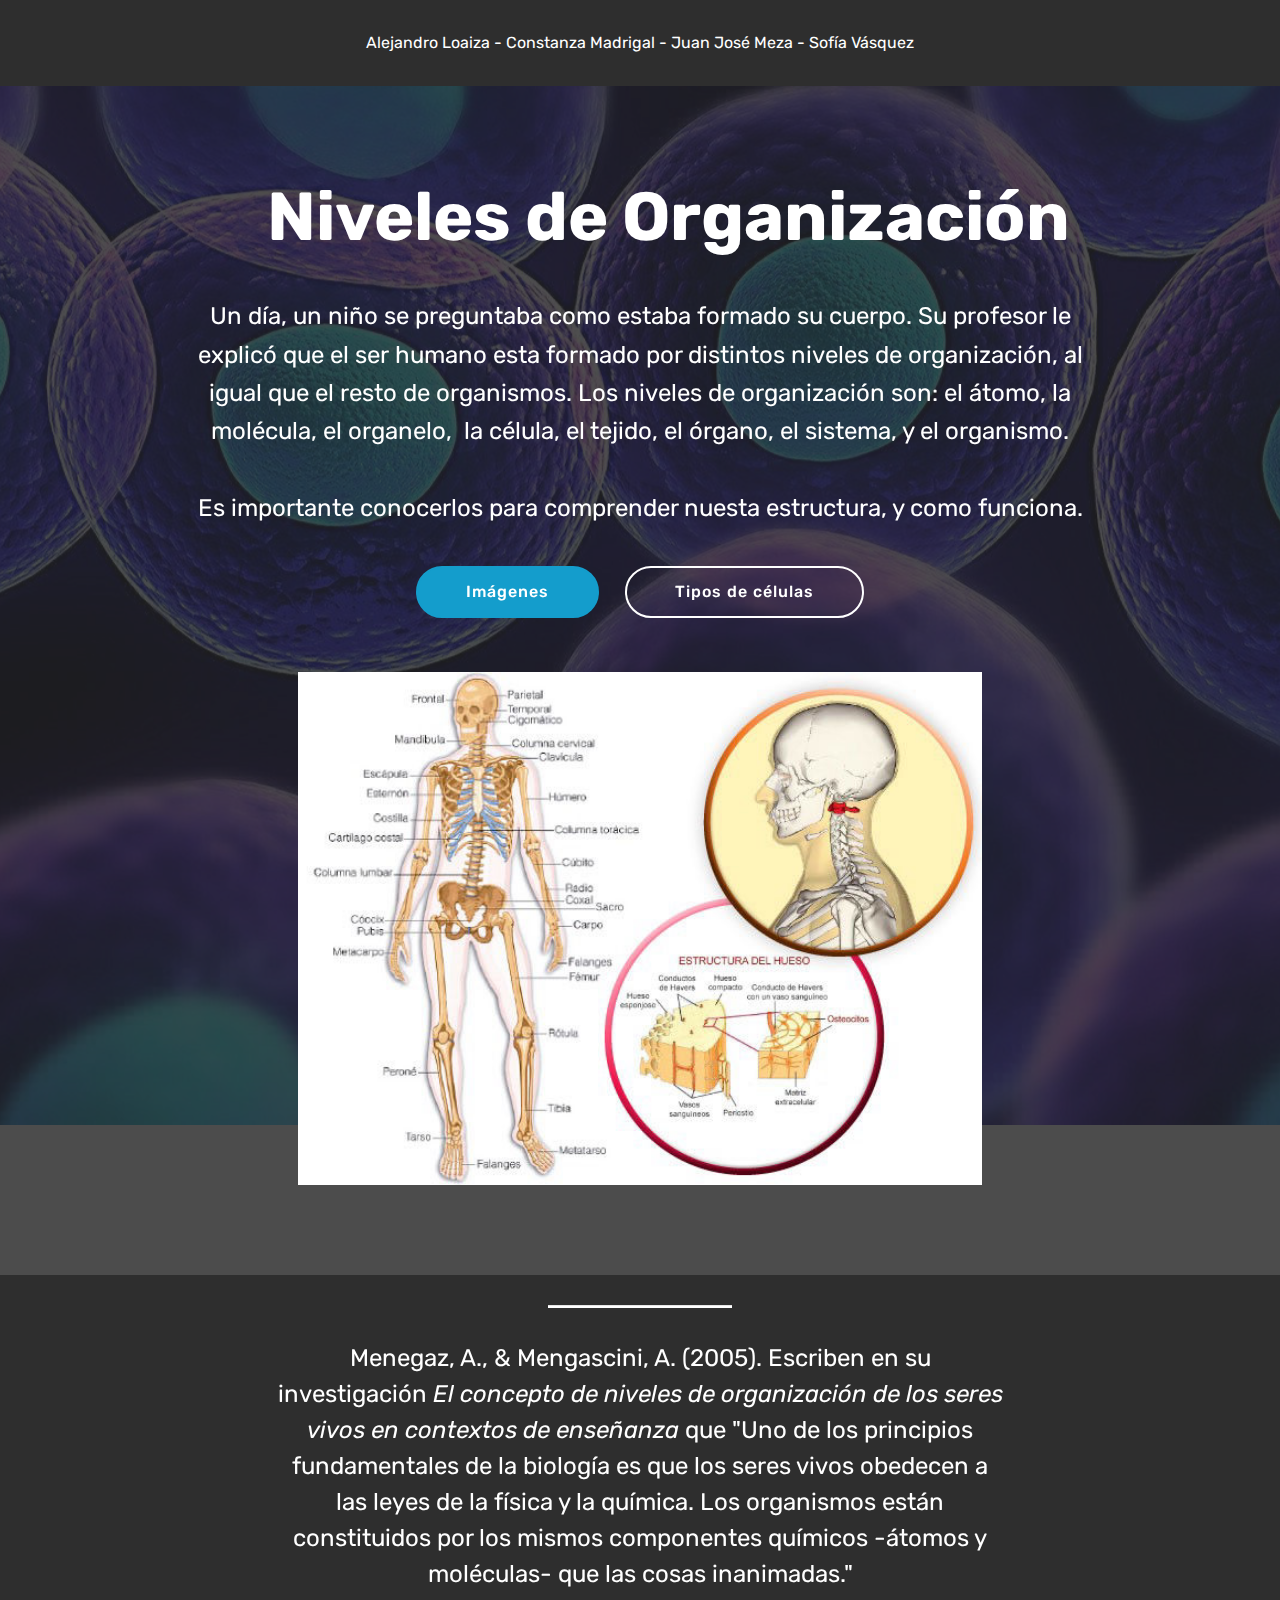
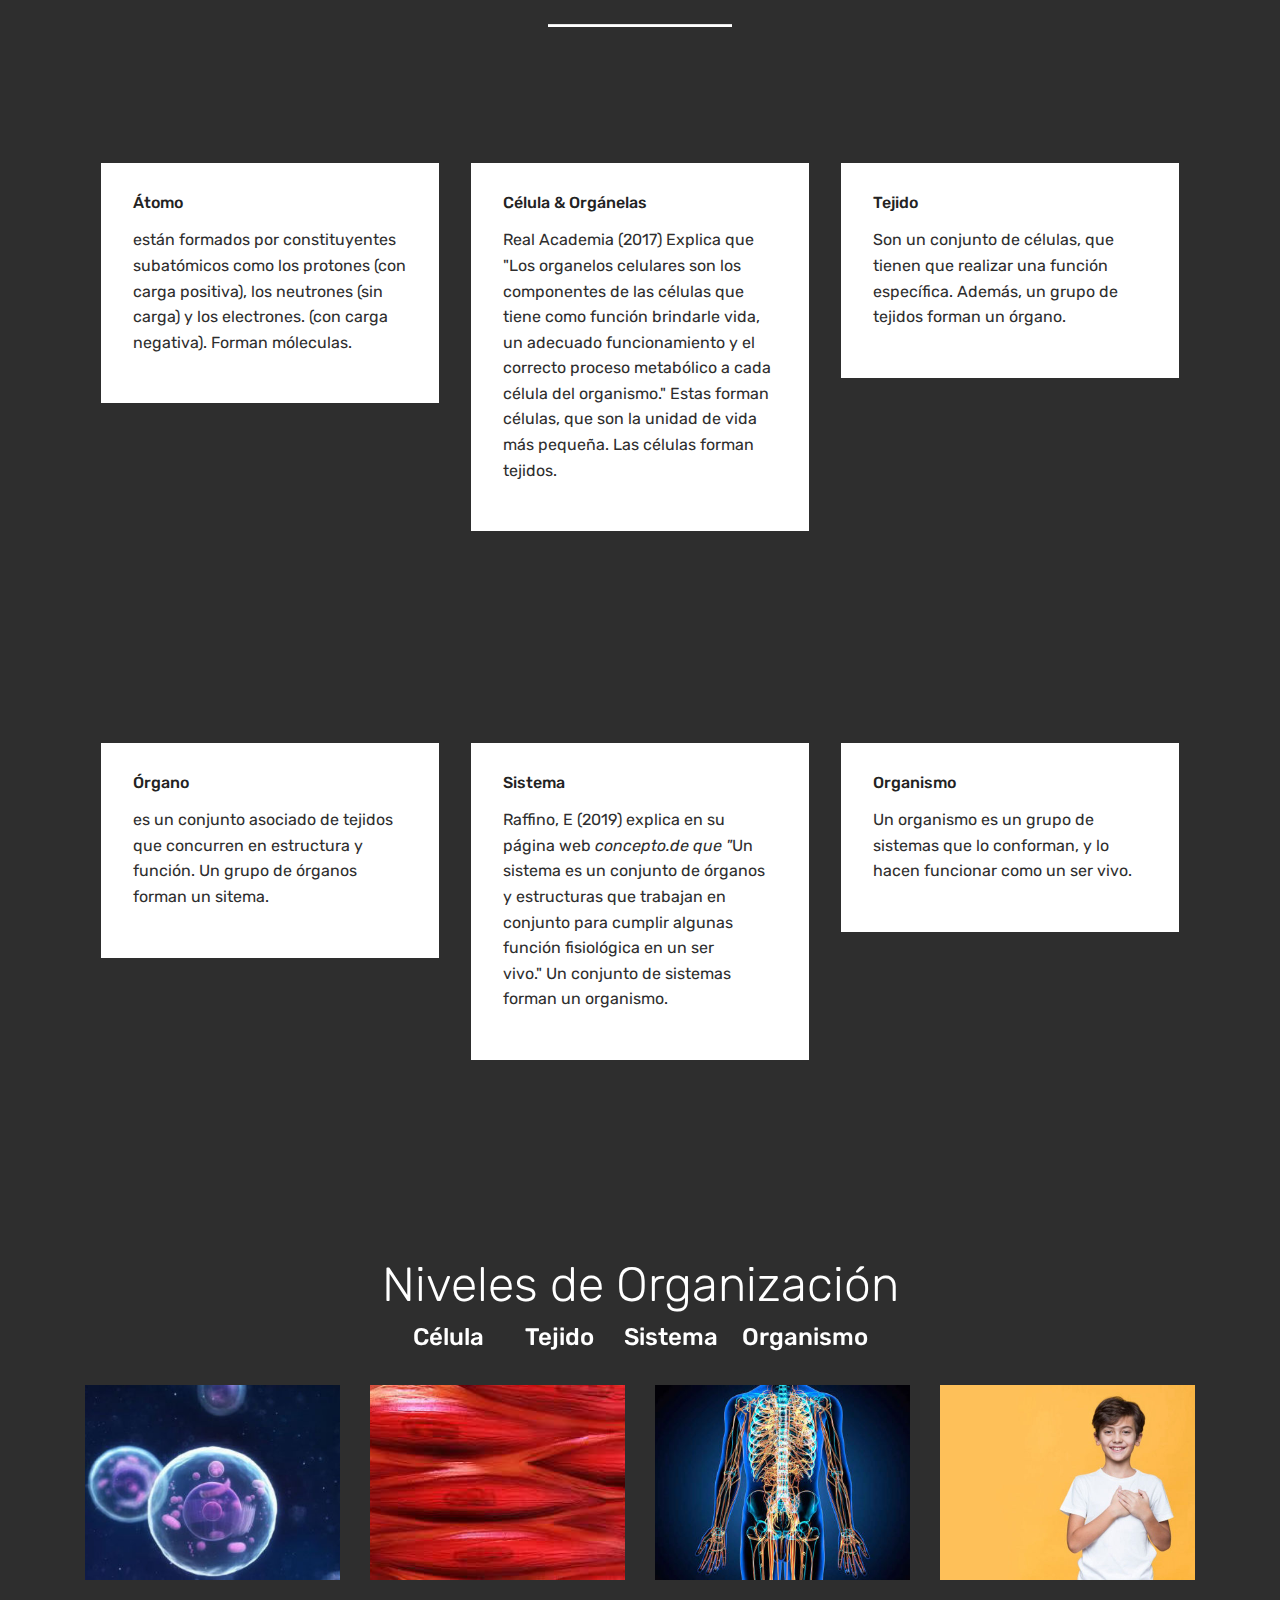
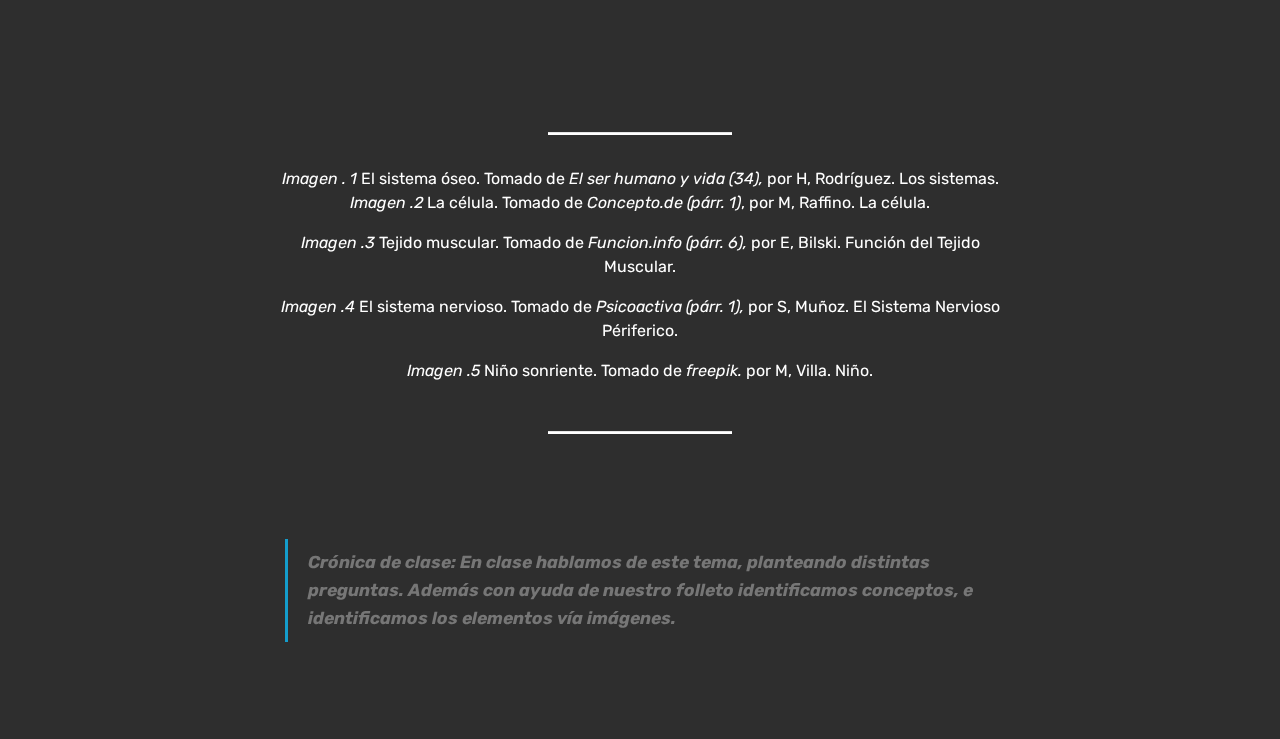
==== commit 3a364912: "create github pages" ====
--- a/page1.html
+++ b/page1.html
@@ -38,7 +38,7 @@
     </div>
 </section>
 
-<section class="engine"><a href="https://mobirise.info/o">portfolio site templates</a></section><section class="header4 cid-rWZoRmGzNW mbr-parallax-background" id="header4-6">
+<section class="engine"><a href="https://mobirise.info/i">web creation software</a></section><section class="header4 cid-rWZoRmGzNW mbr-parallax-background" id="header4-6">
 
     
 
@@ -55,8 +55,8 @@
 <br>
 <br>Es importante conocerlos para comprender nuesta estructura, y como funciona.</p>
                 </div>
-                <div class="mbr-section-btn align-center"><a class="btn btn-md btn-primary display-4" href="page1.html#features4-8">EXPLICACIÓN</a>
-                    <a class="btn btn-md btn-white-outline display-4" href="page1.html#gallery5-b">IMÁGENES</a></div>
+                <div class="mbr-section-btn align-center"><a class="btn btn-md btn-primary display-4" href="page1.html#gallery5-b">Imágenes</a>
+                    <a class="btn btn-md btn-white-outline display-4" href="page3.html">Tipos de células</a></div>
             </div>
             <div class="mbr-figure pt-5">
                 <img src="assets/images/noticia-182714-sistema-oseo-cuerpo-humano-620x465.jpg" alt="Mobirise" title="" style="width: 60%;">
@@ -165,34 +165,34 @@
     <div class="container">
         <h3 class="mbr-section-title align-center mbr-fonts-style display-2">Niveles de Organización</h3>
         <h4 class="mbr-section-subtitle align-center pb-4 mbr-fonts-style display-5">Célula &nbsp; &nbsp; &nbsp; Tejido &nbsp; &nbsp; Sistema &nbsp; &nbsp;Organismo</h4>
-        <div class="row mbr-gallery" data-toggle="modal" data-target="#rX0uHtG4Ke">
-            <div class="col-sm-6 col-md-4 col-lg-3 item gallery-image">
-                <div class="item-wrapper">
-                    <img class="w-100" src="assets/images/celula-e1523472422656-510x261.jpg" alt="" data-slide-to="0" title="" data-target="#rX0uHtGqkc">
-                </div>
-            </div>
-            <div class="col-sm-6 col-md-4 col-lg-3 item gallery-image">
-                <div class="item-wrapper">
-                    <img class="w-100" src="assets/images/images-280x180.jpg" alt="" data-slide-to="1" title="" data-target="#rX0uHtGqkc">
-                </div>
-            </div>
-            <div class="col-sm-6 col-md-4 col-lg-3 item gallery-image">
-                <div class="item-wrapper">
-                    <img class="w-100" src="assets/images/sistema-nervioso-periferico-510x287.jpg" alt="" data-slide-to="2" title="" data-target="#rX0uHtGqkc">
-                </div>
-            </div>
-            <div class="col-sm-6 col-md-4 col-lg-3 item gallery-image">
-                <div class="item-wrapper">
-                    <img class="w-100" src="assets/images/nino-sonriente-cogidos-mano-lugar-corazon-23-2148414510-510x390.jpg" alt="" data-slide-to="3" title="" data-target="#rX0uHtGqkc">
-                </div>
-            </div>
-        </div>
-
-        <div class="modal mbr-slider fade" tabindex="-1" role="dialog" aria-hidden="true" id="rX0uHtG4Ke">
+        <div class="row mbr-gallery" data-toggle="modal" data-target="#rXsUzBV2JR">
+            <div class="col-sm-6 col-md-4 col-lg-3 item gallery-image">
+                <div class="item-wrapper">
+                    <img class="w-100" src="assets/images/celula-e1523472422656-510x261.jpg" alt="" data-slide-to="0" title="" data-target="#rXsUzBVDCM">
+                </div>
+            </div>
+            <div class="col-sm-6 col-md-4 col-lg-3 item gallery-image">
+                <div class="item-wrapper">
+                    <img class="w-100" src="assets/images/images-280x180.jpg" alt="" data-slide-to="1" title="" data-target="#rXsUzBVDCM">
+                </div>
+            </div>
+            <div class="col-sm-6 col-md-4 col-lg-3 item gallery-image">
+                <div class="item-wrapper">
+                    <img class="w-100" src="assets/images/sistema-nervioso-periferico-510x287.jpg" alt="" data-slide-to="2" title="" data-target="#rXsUzBVDCM">
+                </div>
+            </div>
+            <div class="col-sm-6 col-md-4 col-lg-3 item gallery-image">
+                <div class="item-wrapper">
+                    <img class="w-100" src="assets/images/nino-sonriente-cogidos-mano-lugar-corazon-23-2148414510-510x390.jpg" alt="" data-slide-to="3" title="" data-target="#rXsUzBVDCM">
+                </div>
+            </div>
+        </div>
+
+        <div class="modal mbr-slider fade" tabindex="-1" role="dialog" aria-hidden="true" id="rXsUzBV2JR">
             <div class="modal-dialog" role="document">
                 <div class="modal-content">
                     <div class="modal-body">
-                        <div class="carousel slide" data-ride="carousel" id="rX0uHtGqkc">
+                        <div class="carousel slide" data-ride="carousel" id="rXsUzBVDCM">
                             <div class="carousel-inner">
                                 <div class="carousel-item active">
                                     <img class="d-block w-100" src="assets/images/celula-e1523472422656-510x261.jpg" alt="">
@@ -208,18 +208,18 @@
                                 </div>
                             </div>
                             <ol class="carousel-indicators">
-                                <li data-slide-to="0" class="active" data-target="#rX0uHtGqkc"></li>
-                                <li data-slide-to="1" data-target="#rX0uHtGqkc"></li>
-                                <li data-slide-to="2" data-target="#rX0uHtGqkc"></li>
-                                <li data-slide-to="3" data-target="#rX0uHtGqkc"></li>
+                                <li data-slide-to="0" class="active" data-target="#rXsUzBVDCM"></li>
+                                <li data-slide-to="1" data-target="#rXsUzBVDCM"></li>
+                                <li data-slide-to="2" data-target="#rXsUzBVDCM"></li>
+                                <li data-slide-to="3" data-target="#rXsUzBVDCM"></li>
                             </ol>
                             <a role="button" href="" class="close" data-dismiss="modal" aria-label="Close">
                             </a>
-                            <a class="carousel-control-prev carousel-control" role="button" data-slide="prev" href="#rX0uHtGqkc">
+                            <a class="carousel-control-prev carousel-control" role="button" data-slide="prev" href="#rXsUzBVDCM">
                                 <span class="mbri-left mbr-iconfont" aria-hidden="true"></span>
                                 <span class="sr-only">Previous</span>
                             </a>
-                            <a class="carousel-control-next carousel-control" role="button" data-slide="next" href="#rX0uHtGqkc">
+                            <a class="carousel-control-next carousel-control" role="button" data-slide="next" href="#rXsUzBVDCM">
                                 <span class="mbri-right mbr-iconfont" aria-hidden="true"></span>
                                 <span class="sr-only">Next</span>
                             </a>
--- a/assets/mobirise/css/mbr-additional.css
+++ b/assets/mobirise/css/mbr-additional.css
@@ -1125,3 +1125,158 @@
     width: 100% !important;
   }
 }
+.cid-rWWOIj3peO {
+  padding-top: 30px;
+  padding-bottom: 30px;
+  background-color: #2e2e2e;
+}
+.cid-rXsJTV6DFq {
+  background-image: url("../../../assets/images/ce-lulas-madre-1920x900.jpg");
+}
+.cid-rXsNIQxA4u {
+  padding-top: 30px;
+  padding-bottom: 30px;
+  background-color: #2e2e2e;
+}
+.cid-rXsNIQxA4u .line {
+  background-color: #ffffff;
+  color: #ffffff;
+  align: center;
+  height: 2px;
+  margin: 0 auto;
+}
+.cid-rXsNIQxA4u .section-text {
+  padding: 2rem 0;
+}
+.cid-rXsNIQxA4u .inner-container {
+  margin: 0 auto;
+}
+@media (max-width: 768px) {
+  .cid-rXsNIQxA4u .inner-container {
+    width: 100% !important;
+  }
+}
+.cid-rXsOLJjqFQ {
+  padding-top: 60px;
+  padding-bottom: 60px;
+  background-color: #2e2e2e;
+}
+@media (min-width: 992px) {
+  .cid-rXsOLJjqFQ .mbr-figure {
+    padding-left: 4rem;
+  }
+}
+@media (max-width: 992px) {
+  .cid-rXsOLJjqFQ .mbr-figure {
+    padding-top: 1rem;
+  }
+}
+.cid-rXsOLJjqFQ .mbr-text {
+  color: #ffffff;
+}
+.cid-rXsQ8Qu5Ql {
+  padding-top: 30px;
+  padding-bottom: 30px;
+  background-color: #2e2e2e;
+}
+.cid-rXsQ8Qu5Ql .line {
+  background-color: #ffffff;
+  color: #ffffff;
+  align: center;
+  height: 2px;
+  margin: 0 auto;
+}
+.cid-rXsQ8Qu5Ql .section-text {
+  padding: 2rem 0;
+}
+.cid-rXsQ8Qu5Ql .inner-container {
+  margin: 0 auto;
+}
+@media (max-width: 768px) {
+  .cid-rXsQ8Qu5Ql .inner-container {
+    width: 100% !important;
+  }
+}
+.cid-rXsRDGwMy3 {
+  padding-top: 60px;
+  padding-bottom: 60px;
+  background-color: #2e2e2e;
+}
+@media (min-width: 992px) {
+  .cid-rXsRDGwMy3 .mbr-figure {
+    padding-left: 4rem;
+  }
+}
+@media (max-width: 992px) {
+  .cid-rXsRDGwMy3 .mbr-figure {
+    padding-top: 1rem;
+  }
+}
+.cid-rXsRDGwMy3 .mbr-text {
+  color: #ffffff;
+}
+.cid-rXsSNMHOqJ {
+  padding-top: 30px;
+  padding-bottom: 30px;
+  background-color: #2e2e2e;
+}
+.cid-rXsSNMHOqJ .line {
+  background-color: #ffffff;
+  color: #ffffff;
+  align: center;
+  height: 2px;
+  margin: 0 auto;
+}
+.cid-rXsSNMHOqJ .section-text {
+  padding: 2rem 0;
+}
+.cid-rXsSNMHOqJ .inner-container {
+  margin: 0 auto;
+}
+@media (max-width: 768px) {
+  .cid-rXsSNMHOqJ .inner-container {
+    width: 100% !important;
+  }
+}
+.cid-rXsT1yzSUd {
+  padding-top: 60px;
+  padding-bottom: 60px;
+  background-color: #2e2e2e;
+}
+@media (min-width: 992px) {
+  .cid-rXsT1yzSUd .mbr-figure {
+    padding-left: 4rem;
+  }
+}
+@media (max-width: 992px) {
+  .cid-rXsT1yzSUd .mbr-figure {
+    padding-top: 1rem;
+  }
+}
+.cid-rXsT1yzSUd .mbr-text {
+  color: #ffffff;
+}
+.cid-rXsU0FniPq {
+  padding-top: 60px;
+  padding-bottom: 60px;
+  background-color: #2e2e2e;
+}
+.cid-rXsU0FniPq .mbr-text,
+.cid-rXsU0FniPq blockquote {
+  color: #767676;
+}
+.cid-rXsU0FniPq .mbr-text {
+  color: #ffffff;
+}
+.cid-rXsUeFDbCX {
+  padding-top: 60px;
+  padding-bottom: 60px;
+  background-color: #2e2e2e;
+}
+.cid-rXsUeFDbCX .mbr-text,
+.cid-rXsUeFDbCX blockquote {
+  color: #767676;
+}
+.cid-rXsUeFDbCX .mbr-text {
+  color: #ffffff;
+}
--- a/assets/mobirise/css/mbr-additional.css
+++ b/assets/mobirise/css/mbr-additional.css
@@ -1125,3 +1125,158 @@
     width: 100% !important;
   }
 }
+.cid-rWWOIj3peO {
+  padding-top: 30px;
+  padding-bottom: 30px;
+  background-color: #2e2e2e;
+}
+.cid-rXsJTV6DFq {
+  background-image: url("../../../assets/images/ce-lulas-madre-1920x900.jpg");
+}
+.cid-rXsNIQxA4u {
+  padding-top: 30px;
+  padding-bottom: 30px;
+  background-color: #2e2e2e;
+}
+.cid-rXsNIQxA4u .line {
+  background-color: #ffffff;
+  color: #ffffff;
+  align: center;
+  height: 2px;
+  margin: 0 auto;
+}
+.cid-rXsNIQxA4u .section-text {
+  padding: 2rem 0;
+}
+.cid-rXsNIQxA4u .inner-container {
+  margin: 0 auto;
+}
+@media (max-width: 768px) {
+  .cid-rXsNIQxA4u .inner-container {
+    width: 100% !important;
+  }
+}
+.cid-rXsOLJjqFQ {
+  padding-top: 60px;
+  padding-bottom: 60px;
+  background-color: #2e2e2e;
+}
+@media (min-width: 992px) {
+  .cid-rXsOLJjqFQ .mbr-figure {
+    padding-left: 4rem;
+  }
+}
+@media (max-width: 992px) {
+  .cid-rXsOLJjqFQ .mbr-figure {
+    padding-top: 1rem;
+  }
+}
+.cid-rXsOLJjqFQ .mbr-text {
+  color: #ffffff;
+}
+.cid-rXsQ8Qu5Ql {
+  padding-top: 30px;
+  padding-bottom: 30px;
+  background-color: #2e2e2e;
+}
+.cid-rXsQ8Qu5Ql .line {
+  background-color: #ffffff;
+  color: #ffffff;
+  align: center;
+  height: 2px;
+  margin: 0 auto;
+}
+.cid-rXsQ8Qu5Ql .section-text {
+  padding: 2rem 0;
+}
+.cid-rXsQ8Qu5Ql .inner-container {
+  margin: 0 auto;
+}
+@media (max-width: 768px) {
+  .cid-rXsQ8Qu5Ql .inner-container {
+    width: 100% !important;
+  }
+}
+.cid-rXsRDGwMy3 {
+  padding-top: 60px;
+  padding-bottom: 60px;
+  background-color: #2e2e2e;
+}
+@media (min-width: 992px) {
+  .cid-rXsRDGwMy3 .mbr-figure {
+    padding-left: 4rem;
+  }
+}
+@media (max-width: 992px) {
+  .cid-rXsRDGwMy3 .mbr-figure {
+    padding-top: 1rem;
+  }
+}
+.cid-rXsRDGwMy3 .mbr-text {
+  color: #ffffff;
+}
+.cid-rXsSNMHOqJ {
+  padding-top: 30px;
+  padding-bottom: 30px;
+  background-color: #2e2e2e;
+}
+.cid-rXsSNMHOqJ .line {
+  background-color: #ffffff;
+  color: #ffffff;
+  align: center;
+  height: 2px;
+  margin: 0 auto;
+}
+.cid-rXsSNMHOqJ .section-text {
+  padding: 2rem 0;
+}
+.cid-rXsSNMHOqJ .inner-container {
+  margin: 0 auto;
+}
+@media (max-width: 768px) {
+  .cid-rXsSNMHOqJ .inner-container {
+    width: 100% !important;
+  }
+}
+.cid-rXsT1yzSUd {
+  padding-top: 60px;
+  padding-bottom: 60px;
+  background-color: #2e2e2e;
+}
+@media (min-width: 992px) {
+  .cid-rXsT1yzSUd .mbr-figure {
+    padding-left: 4rem;
+  }
+}
+@media (max-width: 992px) {
+  .cid-rXsT1yzSUd .mbr-figure {
+    padding-top: 1rem;
+  }
+}
+.cid-rXsT1yzSUd .mbr-text {
+  color: #ffffff;
+}
+.cid-rXsU0FniPq {
+  padding-top: 60px;
+  padding-bottom: 60px;
+  background-color: #2e2e2e;
+}
+.cid-rXsU0FniPq .mbr-text,
+.cid-rXsU0FniPq blockquote {
+  color: #767676;
+}
+.cid-rXsU0FniPq .mbr-text {
+  color: #ffffff;
+}
+.cid-rXsUeFDbCX {
+  padding-top: 60px;
+  padding-bottom: 60px;
+  background-color: #2e2e2e;
+}
+.cid-rXsUeFDbCX .mbr-text,
+.cid-rXsUeFDbCX blockquote {
+  color: #767676;
+}
+.cid-rXsUeFDbCX .mbr-text {
+  color: #ffffff;
+}
